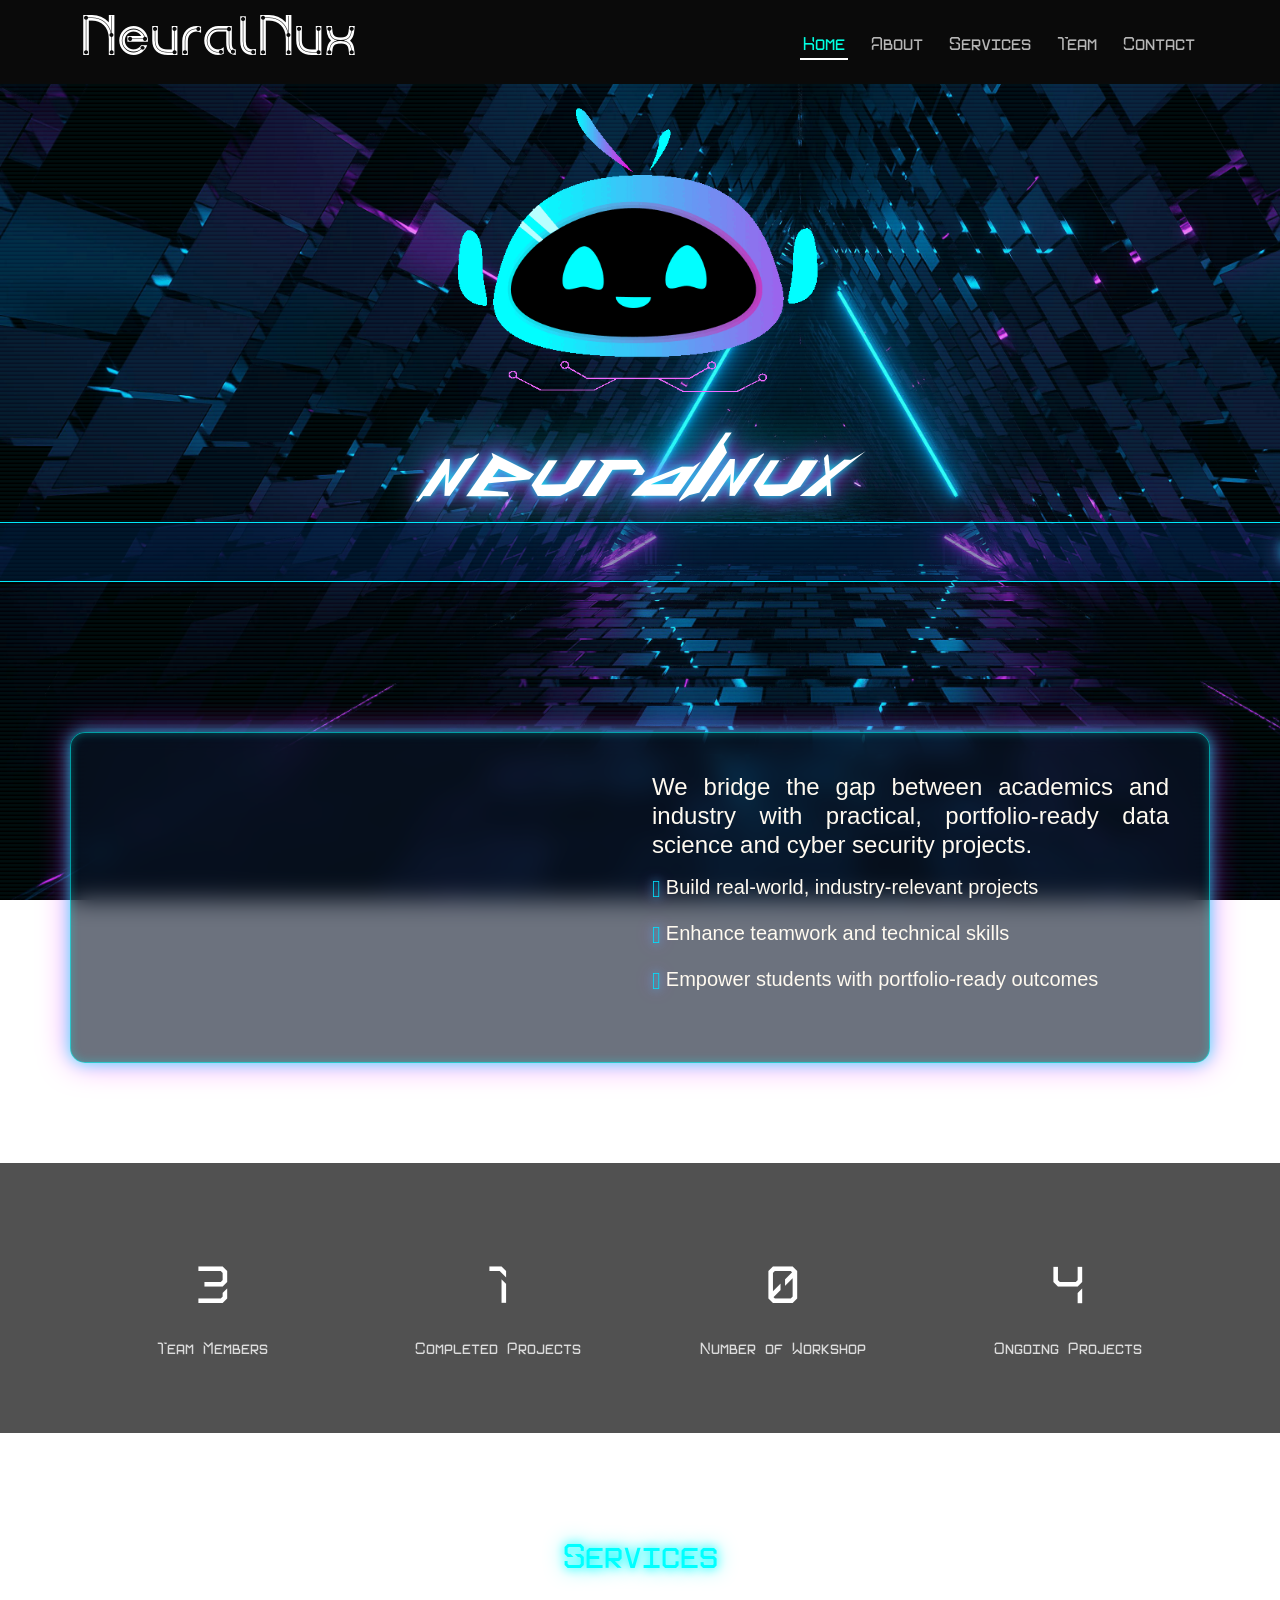
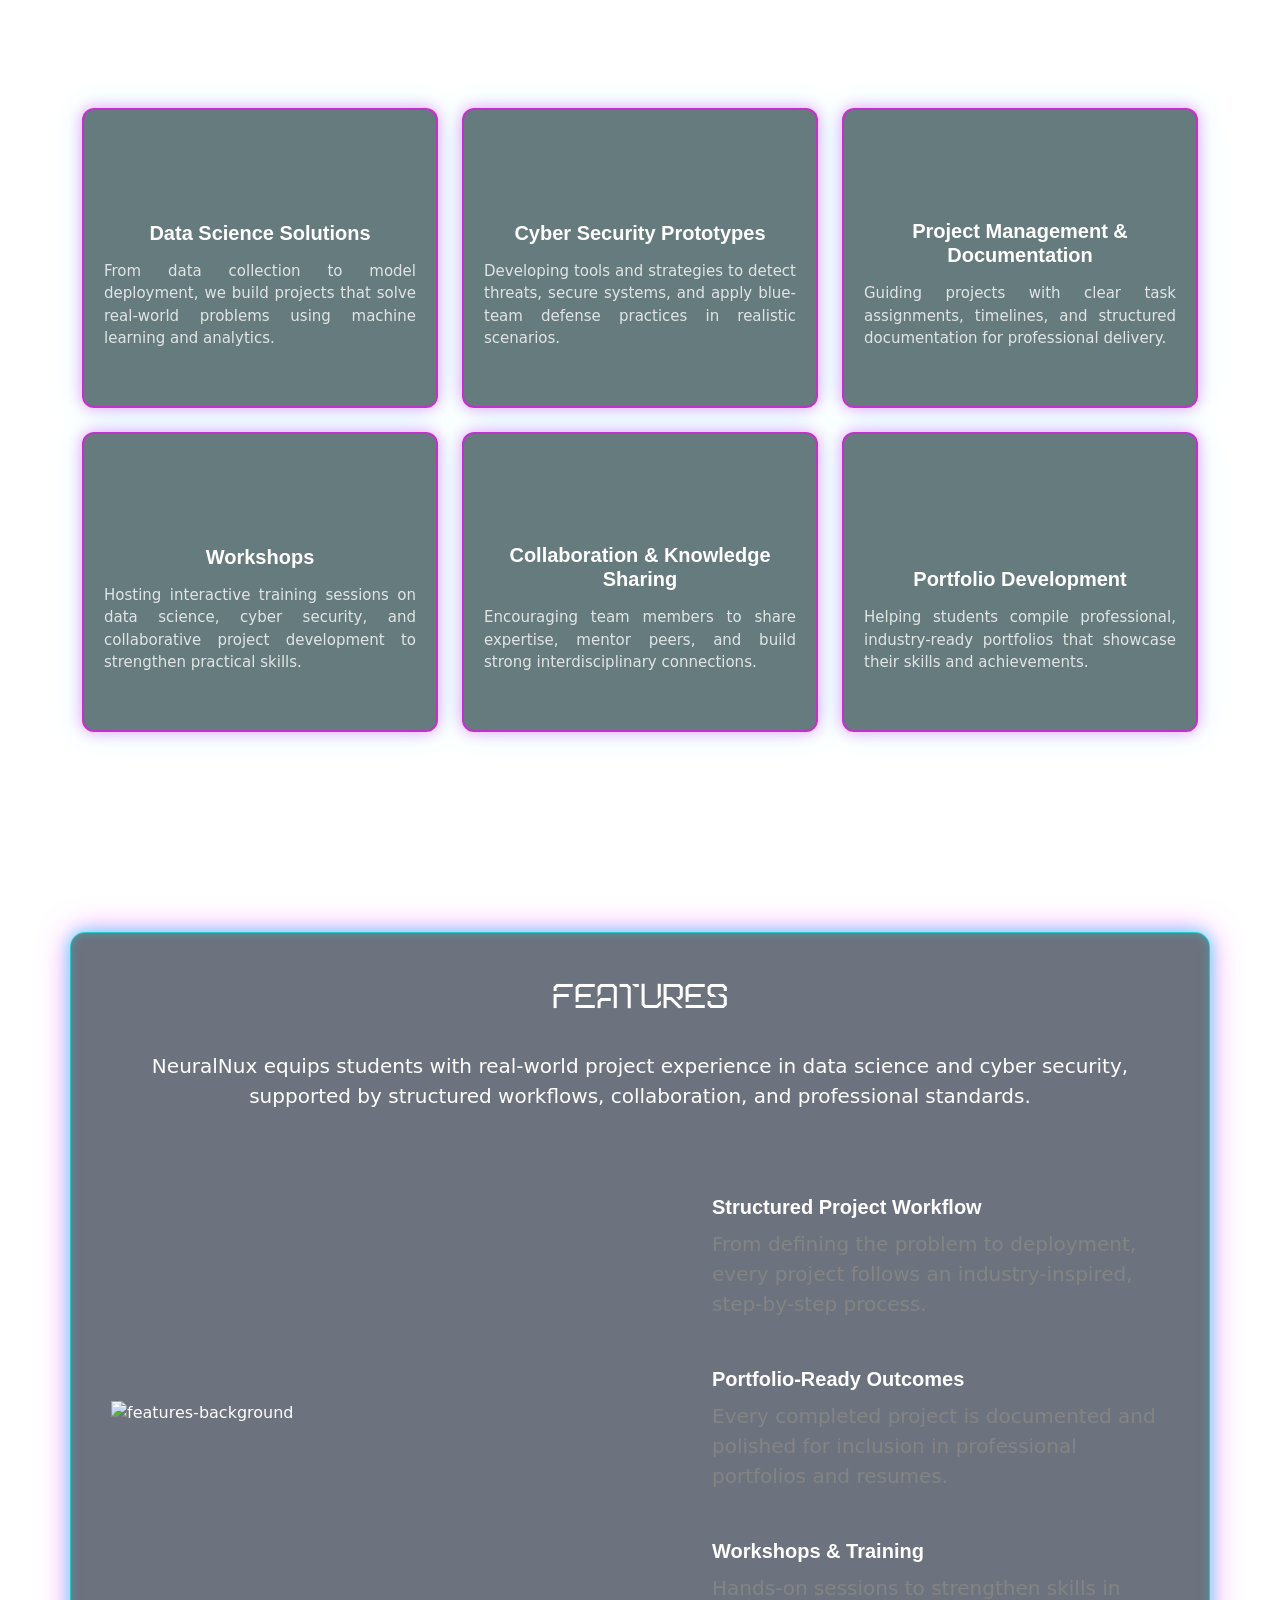
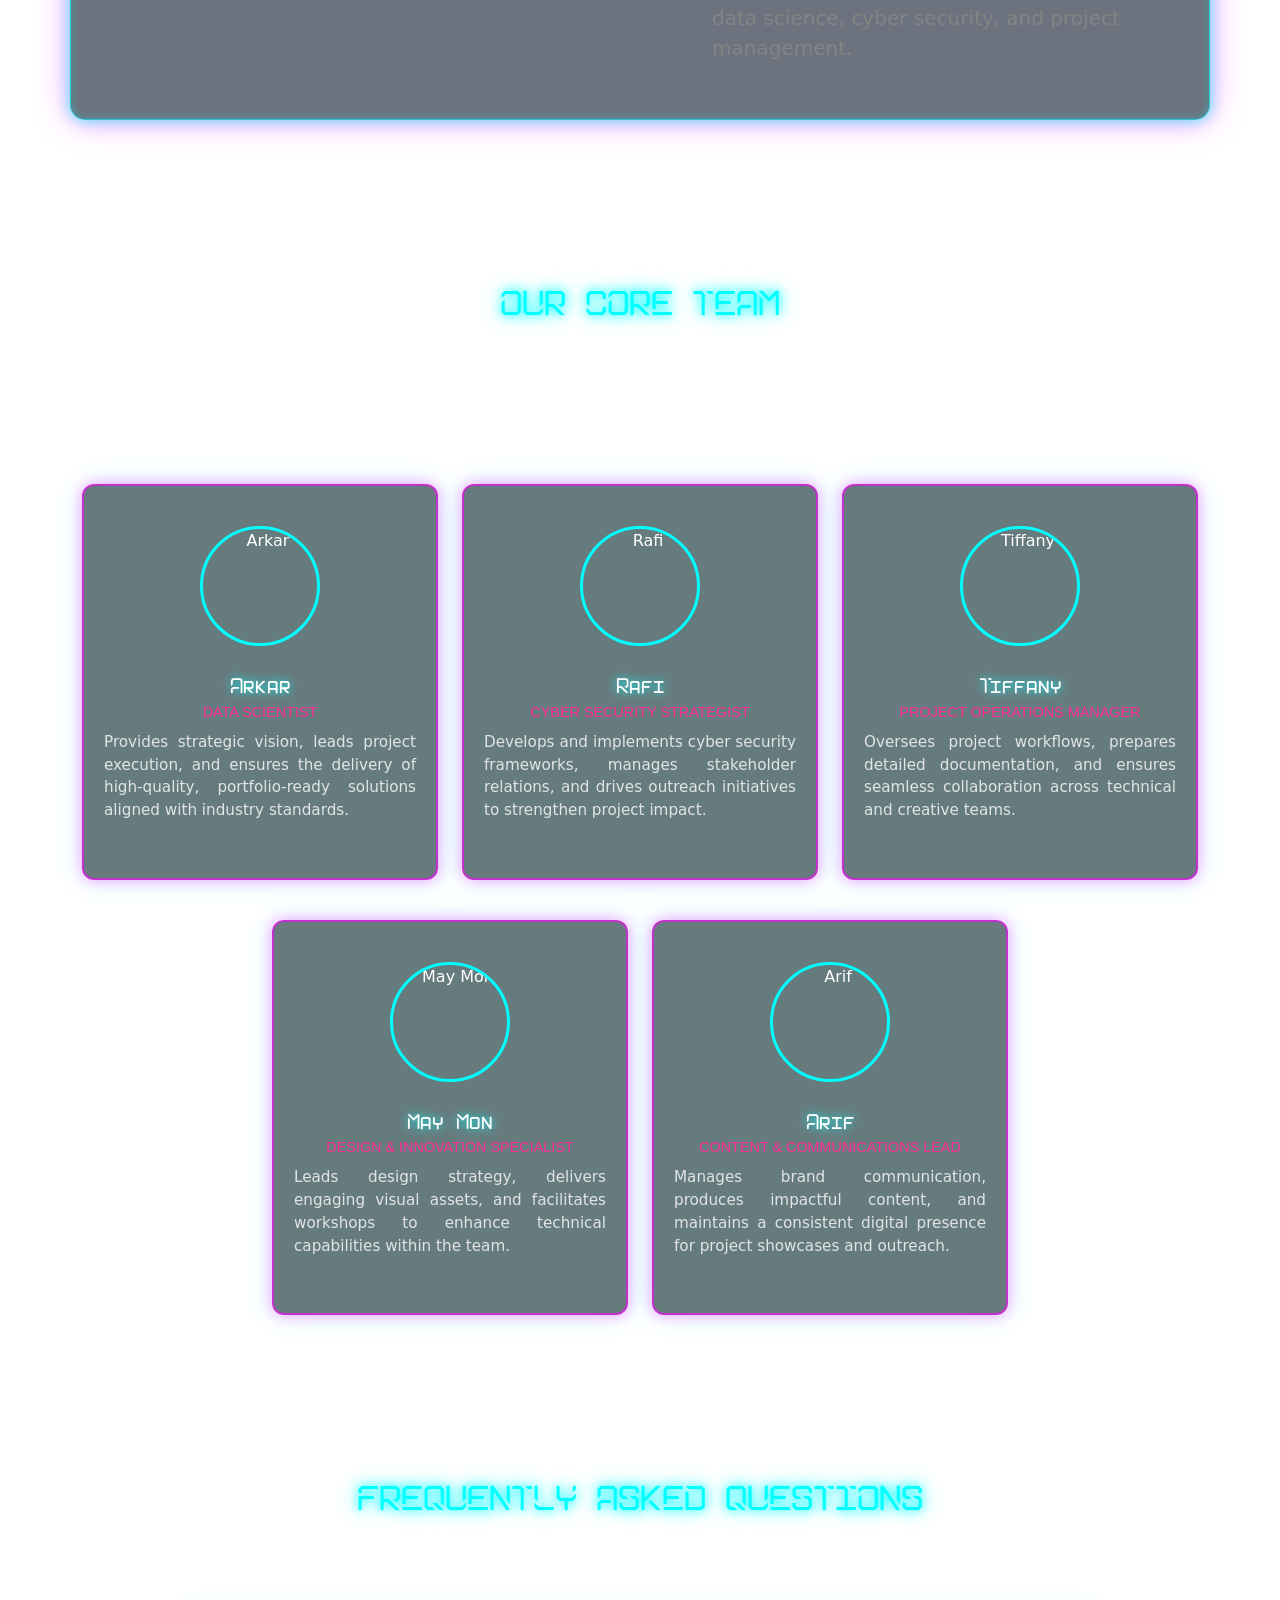
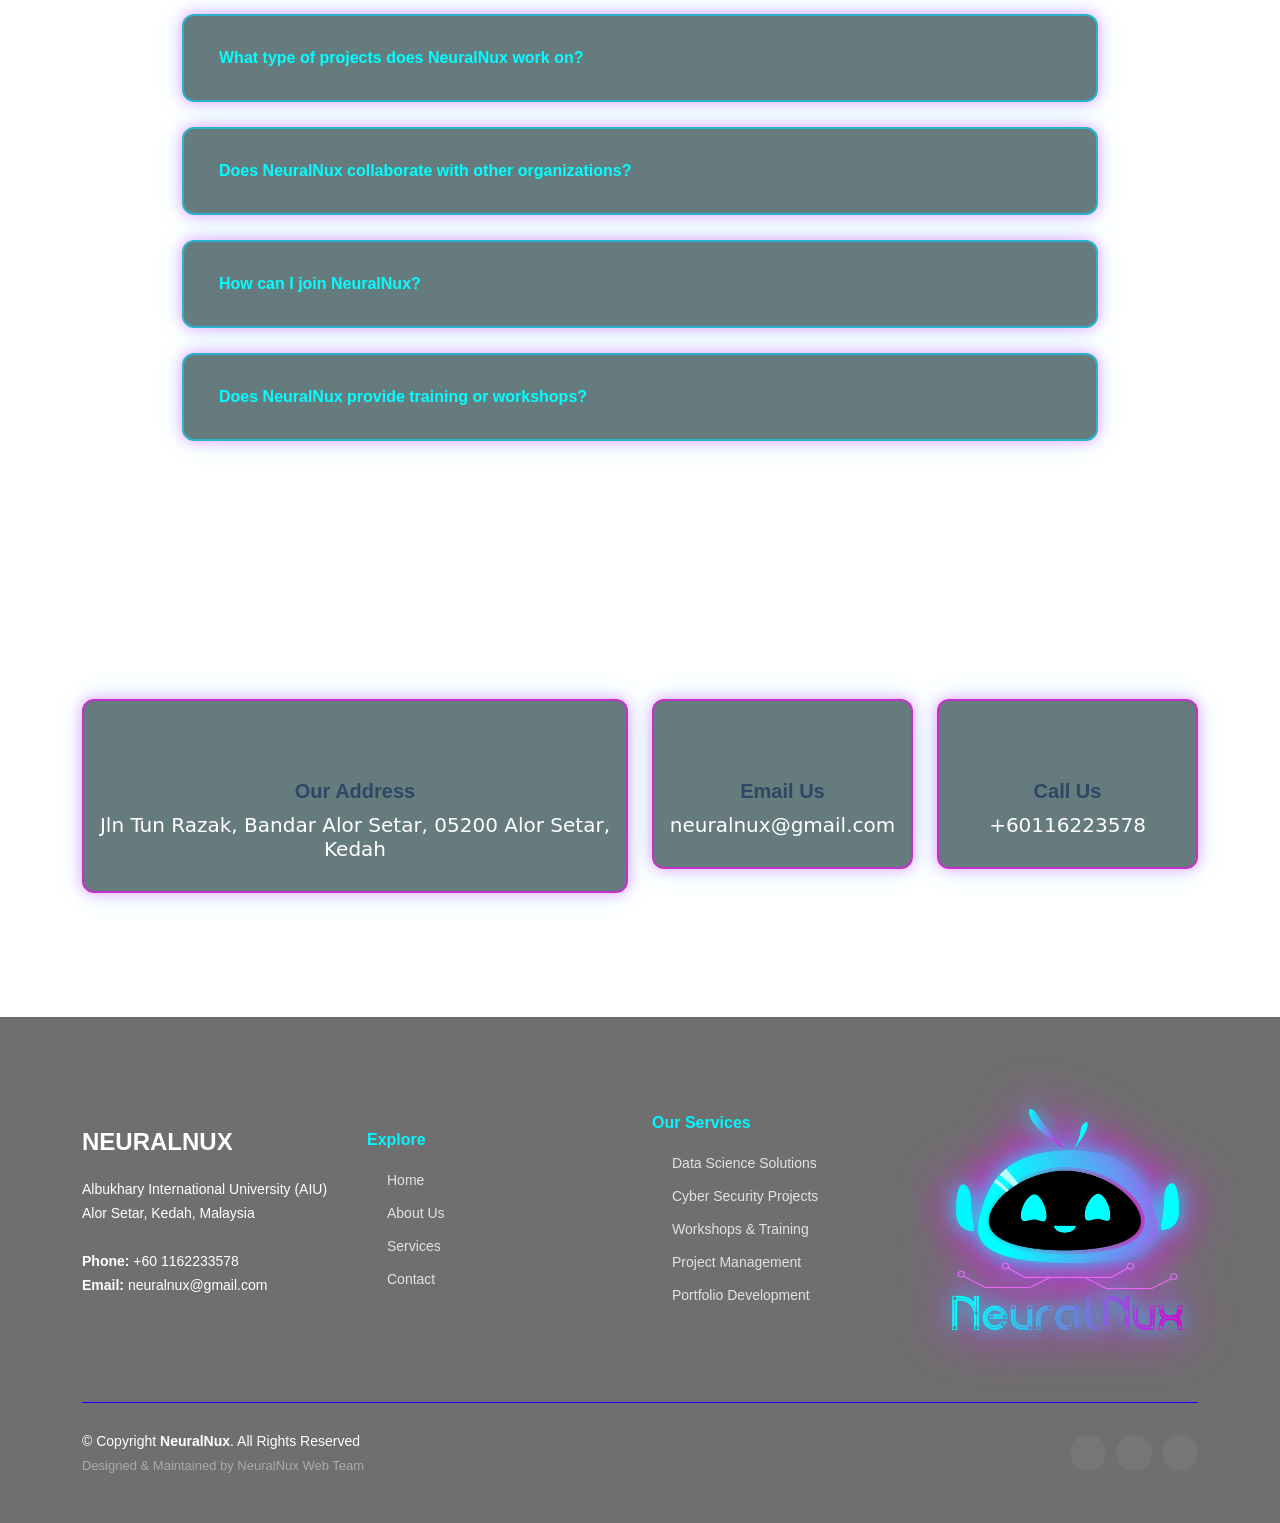
==== webb/index.html @ e6d17fc9 "Initial NeuralNux website" ====
<!DOCTYPE html>
  <html lang="en">

  <head>
    <meta charset="UTF-8">
    <meta http-equiv="X-UA-Compatible" content="IE=edge">
    <meta name="description" content="NeuralNux – Student-driven data science and cyber security innovation team" />
    <meta name="viewport" content="width=device-width, initial-scale=1.0">
    <title>NeuralNux</title>

    <!-- main css stylesheet -->
    <link rel="stylesheet" href="css/main.css" />
    <!-- bootstrap css -->

    <link rel="stylesheet" href="css/bootstrap.min.css" />
    <link rel="stylesheet" href="css/bootstrap-icons/bootstrap-icons.css" />
    <link rel="stylesheet" href="css/boxicons/css/boxicons.min.css" />
    <link rel="stylesheet" href="assets/swiper/swiper-bundle.min.css" />
    <link rel="stylesheet" href="assets/aos/aos.css"/>
  </head>

  <body>
    <!-- start header  -->
    <header id="header" class="fixed-top">
      <!-- start navbar  -->
      <nav id="navbar" class="navbar navbar-expand-lg navbar-light">
        <div class="container">
          <h1 class="logo"><a class="navbar-brand" href="#">NeuralNux </a></h1>
          <button class="navbar-toggler" type="button" data-bs-toggle="collapse" data-bs-target="#navbarSupportedContent"
            aria-controls="navbarSupportedContent" aria-expanded="false" aria-label="Toggle navigation">
            <span class="navbar-toggler-icon"></span>
          </button>

          <div class="collapse navbar-collapse" id="navbarSupportedContent">
            <ul class="navbar-nav ms-auto mb-2 mb-lg-0 ms-auto">
              <li class="nav-item">
                <a class="nav-link scrollto" aria-current="page" href="#hero">Home</a>
              </li>
              <li class="nav-item">
                <a class="nav-link scrollto" href="#About">About</a>
              </li>
              <li class="nav-item">
                <a class="nav-link scrollto" href="#services">Services</a>
              </li>
          
              <li class="nav-item">
                <a class="nav-link scrollto" href="#team">Team</a>
              </li>
            
              <li class="nav-item">
                <a class="nav-link scrollto" href="#contact">Contact</a>
              </li>

            </ul>
          </div>
        </div>

      </nav>
      <!-- end navbar  -->
    </header>
    <!-- end header  -->
    <section id="hero" class="main-bg">
      <div class="container text-center" data-aos="fade-up">
    <div class="row justify-content-center">
      <div class="col-lg-8 col-12">

          
        
          <img class="inline-logo" src="images/Animation.gif" alt="NeuralNux Icon">
          <h1 class="hero-title">
          NeuralNux
          </h1>

        <div class="scroll-text-wrapper">
          <h2 class="scroll-text">
            We are a team of aspiring innovators building real-world data science, and cyber security solutions. Our team's goal is to help students while also gaining experience. Welcome to our page!
          </h2>
        </div>

      </div>
    </div>
  </div>

    </section>
    <!-- About section  -->
    <section id="About" class="about">
      <div class="container">
        <div class="row">
          <div class="col-lg-6 col-12 order-2" data-aos="zoom-in" data-aos-delay="150">
            <h4>We bridge the gap between academics and industry with practical, portfolio-ready data science and cyber security projects.</h4>
        
          <ul class="list-unstyled">
    <ul class="list-unstyled">
    <li>
      <i class="bi bi-check-circle"></i>
      <h5 class="d-inline fw-normal"> Build real-world, industry-relevant projects</h5>
    </li>
    <li>
      <i class="bi bi-check-circle"></i>
      <h5 class="d-inline fw-normal"> Enhance teamwork and technical skills</h5>
    </li>
    <li>
      <i class="bi bi-check-circle"></i>
      <h5 class="d-inline fw-normal"> Empower students with portfolio-ready outcomes</h5>
    </li>
  </ul>
          </div>

          <div class=" col-lg-6 col-12 order-1" data-aos="fade-right">
            <img class="img-fluid" src="Images/Group.png" alt="" />
          </div>
        </div>
        </div>
    </section>

    <!-- Counts Section -->
  <section id="counts" class="counts">
    <div class="container">
      <div class="row text-center">
        
        <div class="col-lg-3 col-6">
          <span data-purecounter-start="0" data-purecounter-end="05" class="purecounter">05</span>
          <p>Team Members</p>
        </div>

        <div class="col-lg-3 col-6">
          <span data-purecounter-start="0" data-purecounter-end="01" class="purecounter">01</span>
          <p>Completed Projects</p>
        </div>

        <div class="col-lg-3 col-6">
          <span data-purecounter-start="0" data-purecounter-end="00" class="purecounter">00</span>
          <p>Number of Workshop</p>
        </div>

        <div class="col-lg-3 col-6">
          <span data-purecounter-start="0" data-purecounter-end="06" class="purecounter">06</span>
          <p>Ongoing Projects</p>
        </div>

      </div>
    </div>
  </section>


  <!-- Services Section -->
  <section id="services" class="services section-bg">
    <div class="container" data-aos="fade-up">
      <div class="services-title">
        <h3>Services</h3>
        <p class ="fs-5">We deliver practical, portfolio-ready solutions in data science and cyber security, guiding students and teams from problem definition to deployment through a structured, industry-inspired workflow.</p>
      </div>

      <div class="row gy-4">
        
        <div class="col-lg-4 col-md-6" data-aos="zoom-in" data-aos-delay="100">
          <div class="icon-box iconbox-blue">
            <div class="icon">
              <i class="bx bx-data"></i>
            </div>
            <h4>Data Science Solutions</h4>
            <p>From data collection to model deployment, we build projects that solve real-world problems using machine learning and analytics.</p>
          </div>
        </div>

        <div class="col-lg-4 col-md-6" data-aos="zoom-in" data-aos-delay="200">
          <div class="icon-box iconbox-orange">
            <div class="icon">
              <i class="bx bx-shield-quarter"></i>
            </div>
            <h4>Cyber Security Prototypes</h4>
            <p>Developing tools and strategies to detect threats, secure systems, and apply blue-team defense practices in realistic scenarios.</p>
          </div>
        </div>

        <div class="col-lg-4 col-md-6" data-aos="zoom-in" data-aos-delay="300">
          <div class="icon-box iconbox-pink">
            <div class="icon">
              <i class="bx bx-task"></i>
            </div>
            <h4>Project Management & Documentation</h4>
            <p>Guiding projects with clear task assignments, timelines, and structured documentation for professional delivery.</p>
          </div>
        </div>

        <div class="col-lg-4 col-md-6" data-aos="zoom-in" data-aos-delay="100">
          <div class="icon-box iconbox-yellow">
            <div class="icon">
              <i class="bx bx-chalkboard"></i>
            </div>
            <h4>Workshops</h4>
            <p>Hosting interactive training sessions on data science, cyber security, and collaborative project development to strengthen practical skills.</p>
          </div>
        </div>

        <div class="col-lg-4 col-md-6" data-aos="zoom-in" data-aos-delay="200">
          <div class="icon-box iconbox-red">
            <div class="icon">
              <i class="bx bx-network-chart"></i>
            </div>
            <h4>Collaboration & Knowledge Sharing</h4>
            <p>Encouraging team members to share expertise, mentor peers, and build strong interdisciplinary connections.</p>
          </div>
        </div>

        <div class="col-lg-4 col-md-6" data-aos="zoom-in" data-aos-delay="300">
          <div class="icon-box iconbox-teal">
            <div class="icon">
              <i class="bx bx-line-chart"></i>
            </div>
            <h4>Portfolio Development</h4>
            <p>Helping students compile professional, industry-ready portfolios that showcase their skills and achievements.</p>
          </div>
        </div>

      </div>
    </div>
  </section>


  <!-- Features -->
  <section class="Features">
    <div class="container" data-aos="fade-up">
      <div class="section-title text-center">
        <h2>Features</h2>
        <p class="fs-5">NeuralNux equips students with real-world project experience in data science and cyber security, supported by structured workflows, collaboration, and professional standards.</p>
      </div>

      <div class="row">
        <div class="col-lg-6 order-2">
          
          <div class="icon-box mt-5" data-aos="fade-up" data-aos-delay="100">
            <i class="bx bx-task"></i>
            <h4>Structured Project Workflow</h4>
            <p class="fs-5">From defining the problem to deployment, every project follows an industry-inspired, step-by-step process.</p>
          </div>

          <div class="icon-box mt-5" data-aos="fade-up" data-aos-delay="300">
            <i class="bx bx-line-chart"></i>
            <h4>Portfolio-Ready Outcomes</h4>
            <p class="fs-5">Every completed project is documented and polished for inclusion in professional portfolios and resumes.</p>
          </div>

          <div class="icon-box mt-5" data-aos="fade-up" data-aos-delay="400">
            <i class="bx bx-chalkboard"></i>
            <h4>Workshops & Training</h4>
            <p class="fs-5">Hands-on sessions to strengthen skills in data science, cyber security, and project management.</p>
          </div>

        </div>

        <div class="col-lg-6 order-1" data-aos="zoom-in" data-aos-delay="150">
          <img class="img-fluid" src="Images/pic.jpg" alt="features-background">
        </div>
      </div>
    </div>
  </section>

  <!-- Team Section -->
  <section id="team" class="team section-bg">
    <div class="container" data-aos="fade-up">

      <div class="section-title text-center">
        <h2>Our Core Team</h2>
        <p class="fs-5">At NeuralNux, our strength lies in a highly skilled, multidisciplinary team committed to delivering innovative data science and cyber security solutions through collaborative, industry-standard practices.</p>
      </div>

      <div class="row justify-content-center">

        <div class="col-lg-4 col-md-6 d-flex align-items-stretch" data-aos="fade-up" data-aos-delay="100">
          <div class="member text-center">
            <img src="Images/Moe.png" class="img-fluid rounded-circle mb-3" alt="Arkar">
            <h4>Arkar</h4>
            <h6>Data Scientist</h6>
            <p>Provides strategic vision, leads project execution, and ensures the delivery of high-quality, portfolio-ready solutions aligned with industry standards.</p>
          </div>
        </div>

        <div class="col-lg-4 col-md-6 d-flex align-items-stretch" data-aos="fade-up" data-aos-delay="200">
          <div class="member text-center">
            <img src="Images/Rafi.png" class="img-fluid rounded-circle mb-3" alt="Rafi">
            <h4>Rafi</h4>
            <h6>Cyber Security Strategist</h6>
            <p>Develops and implements cyber security frameworks, manages stakeholder relations, and drives outreach initiatives to strengthen project impact.</p>
          </div>
        </div>

        <div class="col-lg-4 col-md-6 d-flex align-items-stretch" data-aos="fade-up" data-aos-delay="300">
          <div class="member text-center">
            <img src="Images/Tiff.png" class="img-fluid rounded-circle mb-3" alt="Tiffany">
            <h4>Tiffany</h4>
            <h6>Project Operations Manager</h6>
            <p>Oversees project workflows, prepares detailed documentation, and ensures seamless collaboration across technical and creative teams.</p>
          </div>
        </div>

        <div class="col-lg-4 col-md-6 d-flex align-items-stretch" data-aos="fade-up" data-aos-delay="400">
          <div class="member text-center">
            <img src="Images/MayMon.png" class="img-fluid rounded-circle mb-3" alt="May Mon">
            <h4>May Mon</h4>
            <h6>Design & Innovation Specialist</h6>
            <p>Leads design strategy, delivers engaging visual assets, and facilitates workshops to enhance technical capabilities within the team.</p>
          </div>
        </div>

        <div class="col-lg-4 col-md-6 d-flex align-items-stretch" data-aos="fade-up" data-aos-delay="500">
          <div class="member text-center">
            <img src="Images/Arif.png" class="img-fluid rounded-circle mb-3" alt="Arif">
            <h4>Arif</h4>
            <h6>Content & Communications Lead</h6>
            <p>Manages brand communication, produces impactful content, and maintains a consistent digital presence for project showcases and outreach.</p>
          </div>
        </div>

      </div>

    </div>
  </section>

        
    <!-- end section pricing -->

  <section id="faq" class="faq">
    <div class="container">

      <div class="section-title">
        <h2>Frequently Asked Questions</h2>
      </div>

      <ul class="faq-list">

        <li>
          <a data-bs-toggle="collapse" class="collapsed" data-bs-target="#faq-list-1">
            <span>What type of projects does NeuralNux work on?</span>
            <i class="bx bx-chevron-down icon-show"></i>
            <i class="bx bx-chevron-up icon-close"></i>
          </a>
          <div id="faq-list-1" class="collapse" data-bs-parent=".faq-list">
            <p>
              NeuralNux works on a wide range of AI, machine learning, and software development projects,
              including research-based, academic, and industry-focused solutions.
            </p>
          </div>
        </li>

        <li>
          <a data-bs-toggle="collapse" class="collapsed" data-bs-target="#faq-list-2">
            <span>Does NeuralNux collaborate with other organizations?</span>
            <i class="bx bx-chevron-down icon-show"></i>
            <i class="bx bx-chevron-up icon-close"></i>
          </a>
          <div id="faq-list-2" class="collapse" data-bs-parent=".faq-list">
            <p>
              Yes, we frequently collaborate with startups, universities, and industry partners
              to create impactful solutions and share knowledge.
            </p>
          </div>
        </li>

        <li>
          <a data-bs-toggle="collapse" class="collapsed" data-bs-target="#faq-list-3">
            <span>How can I join NeuralNux?</span>
            <i class="bx bx-chevron-down icon-show"></i>
            <i class="bx bx-chevron-up icon-close"></i>
          </a>
          <div id="faq-list-3" class="collapse" data-bs-parent=".faq-list">
            <p>
              You can join NeuralNux by applying through our official recruitment drives,
              internships, or reaching out to us directly with your portfolio.
            </p>
          </div>
        </li>

        <li>
          <a data-bs-toggle="collapse" class="collapsed" data-bs-target="#faq-list-4">
            <span>Does NeuralNux provide training or workshops?</span>
            <i class="bx bx-chevron-down icon-show"></i>
            <i class="bx bx-chevron-up icon-close"></i>
          </a>
          <div id="faq-list-4" class="collapse" data-bs-parent=".faq-list">
            <p>
              Absolutely! We organize workshops, hackathons, and training sessions to
              help students and professionals upskill in AI and emerging technologies.
            </p>
          </div>
        </li>

      </ul>

    </div>
  </section>


    <!-- end faq section  -->

    <!-- start contact section  -->
    <section id="contact" class="contact section-bg">
      <div class="container"  data-aos="fade-up">
        <div class="section-title text-center">
          <h2>contact</h2>
          
        </div>
        <div class="row">
          <div class="col-lg-6 mb-4">
            <div class="info-box">
              <i class="bx bx-map"></i>
              <h3>Our Address</h3>
              <p class="fs-5">Jln Tun Razak, Bandar Alor Setar, 05200 Alor Setar, Kedah</p>
            </div>
          </div>
          <div class="col-lg-3 mb-4">
            <div class="info-box">
              <i class="bx bx-envelope"></i>
              <h3>Email Us</h3>
              <p class="fs-5 ">neuralnux@gmail.com</p>
            </div>
          </div>
          <div class="col-lg-3 mb-4">
            <div class="info-box">
              <i class="bx bx-phone-call"></i>
              <h3>Call Us</h3>
              <p class="fs-5" >+60116223578</p>
            </div>
          </div>
        </div>
    </section>
    <!-- end contact section  -->

  <!-- start footer section  -->
  <footer id="footer">
    <div class="container">
      <div class="row align-items-center flex-nowrap flex-lg-wrap">
        <!-- Company Info -->
        <div class="col-lg-3 col-md-6">
          <h3>NeuralNux</h3>
          <p>
            Albukhary International University (AIU) <br>
            Alor Setar, Kedah, Malaysia <br><br>
            <strong>Phone:</strong> +60 1162233578 <br>
            <strong>Email:</strong> neuralnux@gmail.com
          </p>
        </div>

        <!-- Useful Links -->
        <div class="col-lg-3 col-md-6">
          <h4>Explore</h4>
          <ul class="list-unstyled">
            <li><i class="bx bx-chevron-right"></i> <a href="#">Home</a></li>
            <li><i class="bx bx-chevron-right"></i> <a href="#">About Us</a></li>
            <li><i class="bx bx-chevron-right"></i> <a href="#">Services</a></li>
            <li><i class="bx bx-chevron-right"></i> <a href="#">Contact</a></li>
          </ul>
        </div>

        <!-- Our Services -->
        <div class="col-lg-3 col-md-6">
          <h4>Our Services</h4>
          <ul class="list-unstyled">
            <li><i class="bx bx-chevron-right"></i> <a href="#services">Data Science Solutions</a></li>
            <li><i class="bx bx-chevron-right"></i> <a href="#services">Cyber Security Projects</a></li>
            <li><i class="bx bx-chevron-right"></i> <a href="#services">Workshops & Training</a></li>
            <li><i class="bx bx-chevron-right"></i> <a href="#services">Project Management</a></li>
            <li><i class="bx bx-chevron-right"></i> <a href="#services">Portfolio Development</a></li>
          </ul>
        </div>
        <!-- Brand / Logo Section -->
        <div class="col-lg-3 col-md-6 text-center">
          <img 
            src="images/NeuralNux_Icon1.png" 
            alt="NeuralNux Logo" 
            class="footer-logo img-fluid"
          >
        </div>

        <!-- Copyright & Social Links -->
        <div class="col-12 mt-4">
          <div class="copyright-wrap d-md-flex py-3 align-items-center">
            <div class="text-md-left">
              © Copyright <strong><span>NeuralNux</span></strong>. All Rights Reserved
              <div class="credits">Designed & Maintained by NeuralNux Web Team</div>
            </div>
            <div class="text-md-right ms-md-auto social-links py-3">
              <a href="https://www.facebook.com/profile.php?id=61578817542516" class="facebook"><i class="bx bxl-facebook"></i></a>
              <a href="https://www.instagram.com/neuralnux?igsh=MWJseWtjdGI2aWR1bw==" class="instagram"><i class="bx bxl-instagram"></i></a>
              <a href="https://www.linkedin.com/in/neural-nux-a2b789378" class="linkedin"><i class="bx bxl-linkedin"></i></a>
            </div>
          </div>
        </div>

      </div>
    </div>
  </footer>
  <!-- end footer section -->


    <!-- pure counter  -->
    <script src="assets/purecounter/purecounter.js"></script>
    <!-- bootstrap js files  -->
    <script src="js/bootstrap.min.js"></script>
    <!-- swiper js files  -->
    <script src="assets/swiper/swiper-bundle.min.js"></script>
    <!-- pure counter  -->
    <script src="assets/purecounter/purecounter.js"></script>
    <!-- isotype filtering -->
    <script src="assets/isotope-layout/isotope.pkgd.min.js"></script>
    <!-- glightbox -->
    <script src="assets/glightbox/js/glightbox.min.js"></script>
    <!-- main js files  -->
    <script src="js/main.js"></script>
    <!-- aos files  -->
    <script src="assets/aos/aos.js"></script>


  </body>

  </html>
---- webb/css/main.css ----
/*start General*/

:root {
  /* Colors */
  --neon-pink: #ff2d95;
  --neon-blue: #00e1ff;
  --neon-purple: #6000de;
  --neon-green: #39ff14;
  --bg-dark: #0a0a0a;

  /* Gradients */
  --main-gradient: linear-gradient(45deg, var(--neon-purple), var(--neon-blue));

  /* Shadows / Glow */
  --neon-shadow: 0 0 10px var(--neon-blue), 0 0 20px var(--neon-blue), 0 0 40px var(--neon-blue);
  --neon-hover-shadow: 0 0 20px var(--neon-pink), 0 0 40px var(--neon-pink), 0 0 60px var(--neon-pink);

  /* Fonts */
  --main-font: "Share Tech", sans-serif;
  --header-font: "abc", sans-serif;
}

@font-face {
    font-family: 'SdCyberpunk';
    src: url('../Sdcyberpunkcitydemo-pgyBd.otf') format('opentype');
    font-weight: normal;
    font-style: normal;
}

@font-face {
    font-family: 'abc';
    src: url('../InfynyteDysplay-yKYm.otf') format('opentype');
    font-weight: normal;
    font-style: normal;
}

@font-face {
    font-family: 'efg';
    src: url('../ReligionsDemoRegular-gw55P.otf') format('opentype');
    font-weight: normal;
    font-style: normal;
}

html, body {
  height: 100%;
  margin: 0;
  padding: 0;
  /* background: var(--main-gradient); */
  background-image: url('../images/Background.jpg');
  background-attachment: fixed;  /* keeps gradient in place */
  background-size: cover;
  background-repeat: no-repeat;
  color: #fff !important ;
}

.header-inner, .header-scrolled,
.main-bg,
.faq,
#footer {
  color: #fff !important;
}

a {
    text-decoration: none !important;
}

h1,
h3,
h4,
h5,
h6 {
    font-family: "Share Tech", sans-serif;
}

h2{
    font-family: "abc", sans-serif;
}

.about, 
.services, 
.contact, 
.faq, 
.main-bg,
.header-inner,
.header-scrolled
.team {
  background: transparent !important;
}

section {
    padding: 100px 0;
    overflow: hidden;
}

.section-title {
    padding-bottom: 20px;
}

.section-title h2 {
    font-size: 32px;
    font-weight: bold;
    text-transform: uppercase;
    margin-bottom: 20px;
    padding-bottom: 20px;
    position: relative;
}

.section-title h2::after {
    position: absolute;
    width: 50px;
    height: 3px;
    bottom: 0;
    left: calc(50% - 25px);
}

/*End General*/
/*start navbar*/

#header {
    padding: 3px 0;
    /* background: linear-gradient(45deg, rgba(115, 0, 255, 0.32), rgba(0, 0, 0, 0.457)); */
    background-color: #0a0a0a;

}

.header-inner {
    background: rgba(24, 6, 185, 0.8);
    padding: 5px 0 !important;
}

.header-scrolled {
    background: rgba(24, 6, 185, 0.8);
    padding: 5px 0 !important;
}

#header .logo {
  font-family: "Share Tech", sans-serif !important;
  letter-spacing: 2px;
}

#header .logo a {
  font-family: "efg", sans-serif !important;
  color: #fff;
  font-size: 40px;
}


.navbar-nav .nav-item {
    padding: 10px 0px 10px 20px !important;

}

.navbar-nav .nav-item .nav-link::before {
    content: "";
    position: absolute;
    height: 2px;
    background-color: #fff;
    visibility: hidden;
    left: 0;
    width: 0;
    bottom: -5px;
    transition: all 0.3s ease-in-out;

}

.navbar-light .navbar-nav .nav-link.active {
    color: #00ffe1 !important;

}

.navbar-light .navbar-nav .nav-link.active::before {
    visibility: visible;
    width: 100%;
}

.navbar-light .navbar-nav .nav-link:hover::before {
    visibility: visible;
    width: 100%;
}

.navbar-light .navbar-nav .nav-link:hover {
    color: #00ffe1 !important;
}

.navbar-light .navbar-nav .nav-link {
    position: relative;
    padding: 0 3px !important;
    font-family: 'abc', sans-serif;
    font-size: 17px !important;
    color: rgba(255, 255, 255, 0.7) !important;
    font-weight: 600 !important;
}


.navbar-light .navbar-nav .get-started {
    color: #c70000 !important;
    font-size: 14px !important;
    font-weight: 600;
}
/* start navigation mobile  */

@media (max-width: 991px) {
    #header {
     background: linear-gradient(45deg, rgba(115, 0, 255, 0.32), rgba(0, 0, 0, 0.457));
    }
}  

/* end navigation mobile */

/* end navbar */
/* start main background */
.main-bg {
    width: 100%;
    height: auto;
    background-size: cover;

    /* Flexbox to center content */
    display: flex;
    flex-direction: column;
    align-items: center;
    justify-content: center;
    text-align: center; /* makes text centered */
    padding: 50px 20px; /* space around content */
}

.main-bg img {
    width: 52%;       /* makes it scale with the container */
    max-width: 600px;  /* caps it so it doesn’t explode */
    margin-bottom: 10px;
}

.main-bg h1 {
    font-family: 'SdCyberpunk', sans-serif;
    line-height: 64px;
    font-size: 80px;
}

/* align Neural [GIF] Nux horizontally */
/* ===== HERO LOGO ===== */

@keyframes hero-float {
  0% {
    transform: translateY(0);
  }
  50% {
    transform: translateY(-18px);
  }
  100% {
    transform: translateY(0);
  }
}

.hero-logo{
  width: 420px;
  max-width: 90%;
  margin-bottom: 35px;   /* SPACE between logo and NeuralNux */
  animation: hero-float 4s ease-in-out infinite;
  filter: drop-shadow(0 0 20px #00f7ff);
}


/* ===== HERO TITLE ===== */

.hero-title{
  font-family: 'SdCyberpunk', sans-serif;
  font-size: 80px;
  color: #ffffff;

  margin-bottom: 45px;   /* SPACE before scrolling text */

  text-shadow:
    0 0 10px #00ffff,
    0 0 25px #ff00ff,
    0 0 60px #00ffff;

  animation: neon-pulse 2.5s ease-in-out infinite;
}


/* Mobile tweak */

@media(max-width:768px){
  .hero-title{
    font-size: 52px;
  }

  .hero-logo{
    width: 280px;
  }
}


body::before {
  content: "";
  position: fixed;
  top: 0;
  left: 0;
  width: 100%;
  height: 100%;
  background: repeating-linear-gradient(
    to bottom,
    rgba(0, 255, 255, 0.05) 0px,
    rgba(0, 255, 255, 0.05) 2px,
    transparent 3px,
    transparent 4px
  );
  pointer-events: none;
}

/* Wrapper fits the screen width */
.scroll-text-wrapper {
  position: relative;
  overflow: hidden;
  width: 100vw;
  left: 50%;
  margin-left: -50vw;
  box-sizing: border-box;
  border-top: 1px solid #00e8f9;
  border-bottom: 1px solid #00e8f9;
  padding: 10px 0;
  background: rgba(0, 42, 88, 0.4);
  margin-top: -30px;  /* remove extra spacing */

}

/* Scrolling text */
.scroll-text {
    display: inline-block;
    white-space: nowrap;
    font-size: 2vw;           /* responsive font size */
    padding-left: 100%;       /* start just offscreen right */
    animation: scroll-left 30s linear infinite; /* adjust speed */
    color: #ffffff;           
    text-shadow: 0 0 10px #00ffff, 0 0 20px #ff00ff, 0 0 30px #00ffff;
}

/* Keyframes for sliding left */
@keyframes scroll-left {
    0% {
        transform: translateX(0);
    }
    100% {
        transform: translateX(-100%);
    }
}


.img-fluid {
    max-width: 100%;
    height: auto;
}


@-webkit-keyframes up-down {
    0% {
        transform: translateY(10px);
    }

    100% {
        transform: translateY(-10px);
    }
}

@keyframes up-down {
    0% {
        transform: translateY(10px);
    }

    100% {
        transform: translateY(-10px);
    }

}

@keyframes neon-pulse {
  0%, 100% {
    text-shadow: 0 0 5px #00ffff, 0 0 15px #ff00ff, 0 0 30px #00ffff, 0 0 60px #ff00ff;
    color: #ffffff;
  }
  50% {
    text-shadow: 0 0 10px #ff00ff, 0 0 30px #00ffff, 0 0 60px #ff00ff, 0 0 120px #00ffff;
    color: #00e1ff;
  }
}

.logo-title {
  animation: neon-pulse 2.5s ease-in-out infinite;
}

/* end main backround */

/*start about section*/

.about .row {
  display: flex;
  align-items: center;    /* vertical centering */
  justify-content: space-between; /* spacing between text & image */
  flex-wrap: wrap;        /* still wraps on super small screens */
  color: floralwhite;
  text-align: justify;
}

.about .col-lg-6 {
  flex: 1;   /* make both take equal space */
  min-width: 300px; /* stop them from shrinking too small */
}

.about .container {
  background: rgba(10, 20, 40, 0.6);
  border: 1px solid rgba(0, 255, 255, 0.6);
  border-radius: 15px;
  padding: 40px;
  backdrop-filter: blur(12px);

  /* Neon glow */
  box-shadow: 
    0 0 15px rgba(0, 255, 255, 0.7),
    0 0 30px rgba(255, 0, 255, 0.5),
    inset 0 0 10px rgba(0, 255, 255, 0.3);

  /* Pulsing glow animation */
  animation: neonPulse 3s ease-in-out infinite alternate;
}

@keyframes neonPulse {
  from {
    box-shadow: 
      0 0 10px rgba(0, 255, 255, 0.4),
      0 0 20px rgba(255, 0, 255, 0.3),
      inset 0 0 5px rgba(0, 255, 255, 0.2);
  }
  to {
    box-shadow: 
      0 0 25px rgba(0, 255, 255, 0.9),
      0 0 50px rgba(255, 0, 255, 0.7),
      inset 0 0 15px rgba(0, 255, 255, 0.4);
  }
}

.about h3 {
    font-weight: 600;
    font-size: 32px;
    color: #2c4964;
}

.about ul li {
    padding-bottom: 10px;
}

.about ul li i {
  font-size: 24px;
  color: #00e1ff;
  text-shadow: 0 0 8px #00ffff, 0 0 15px #ff00ff;
  animation: flicker 3s infinite alternate;
}

@keyframes flicker {
  0%, 19%, 21%, 23%, 25%, 54%, 56%, 100% { opacity: 1; }
  20%, 24%, 55% { opacity: 0.5; }
}

/*end about section*/
/*start counts  section*/
.counts {

    padding: 80px 0 60px 0;
    background: #0a0a0ab5;
    font-family: 'abc', sans-serif;

}

.counts span {
    font-size: 48px;
    color: #fff;
    font-weight: 600;
}

.counts p {
    margin-top: 20px;
    font-size: 15px;
    color: rgba(255, 255, 255, 0.8);
}

/* ===== Services Section ===== */

.services h3 {
    
  color: #0ff;
  font-size: 32px;
  margin-bottom: 40px;
  text-shadow: 0 0 10px #0ff, 0 0 20px #0ff;
  font-family: 'abc', sans-serif;
}

.services h3::after {
    height: 3px;
    width: 50px;
    position: absolute;
    bottom: 0;
    left: 50%;
    transform: translateX(-50%);
}

.services .services-title {
    text-align: center;
    padding-bottom: 20px;
}

/* Cyberpunk Service Cards */
/* Neon Flicker Background for Service Cards */
.services .icon-box {
    padding: 40px 20px;
    position: relative;
    cursor: pointer;

    display: flex;
    flex-direction: column;
    justify-content: flex-start;
    align-items: center;

    height: 300px;
    box-sizing: border-box;
    color: #ffffff;

    /* Dark glassy background */
    background: rgba(0, 35, 41, 0.6);
    backdrop-filter: blur(12px);

    border: 2px solid rgba(255, 0, 255, 0.6);
    border-radius: 12px;
    
    /* Flickering neon glow */
    box-shadow: 
        0 0 15px rgba(255, 0, 255, 0.4),
        0 0 30px rgba(0, 255, 255, 0.2);
    animation: neon-card-flicker 3s infinite;
}

/* Center the titles */
.services .icon-box h4 {
  text-align: center;
  font-size: 20px;
  font-weight: 600;
  margin-bottom: 15px;
}

/* Justify the text */
.services .icon-box p {
  text-align: justify;
  font-size: 15px;
  color: rgba(255, 255, 255, 0.8);
}


/* Neon flicker animation */
@keyframes neon-card-flicker {
    0%, 19%, 21%, 23%, 25%, 54%, 56%, 100% {
        box-shadow: 
            0 0 10px rgba(255, 0, 255, 0.6),
            0 0 25px rgba(0, 255, 255, 0.4),
            0 0 50px rgba(255, 0, 255, 0.2);
        border-color: rgba(0, 204, 255, 0.8);
    }
    20%, 24%, 55% {
        /* quick flicker OFF (dim) */
        box-shadow: 
            0 0 2px rgba(255, 0, 255, 0.2),
            0 0 5px rgba(0, 255, 255, 0.1);
        border-color: rgba(255, 0, 255, 0.3);
    }
}

/* Icon styling */
.services .icon-box .icon {
    display: flex;
    width: 100px;
    height: 100px;
    margin-bottom: 20px;
    align-items: center;
    justify-content: center;
    position: relative;
}

.services .icon-box .icon i {
    font-size: 36px;
    transition: transform 0.3s ease, color 0.3s ease;
    position: relative;
}

/* Cyberpunk Hover Glitch Effect */
.services .icon-box:hover .icon i {
    transform: translateY(-5px) scale(1.1);
    animation: glitch 0.8s steps(1, end) infinite;
}

/* Glitch animation */
@keyframes glitch {
    0% { text-shadow: 2px 0 #ff00ff, -2px 0 #00ffff; }
    20% { text-shadow: -2px -2px #ff00ff, 2px 2px #00ffff; }
    40% { text-shadow: 2px 2px #00ffff, -2px -2px #ff00ff; }
    60% { text-shadow: -2px 0 #ff00ff, 2px 0 #00ffff; }
    80% { text-shadow: 2px -2px #00ffff, -2px 2px #ff00ff; }
    100% { text-shadow: 0 0 #ff00ff, 0 0 #00ffff; }
}

/* Color Variants */
.services .iconbox-blue i { color: #47aeff; }
.services .iconbox-orange i { color: #ffa76e; }
.services .iconbox-pink i { color: #e80368; }
.services .iconbox-yellow i { color: #ffbb2c; }
.services .iconbox-red i { color: #ff5828; }
.services .iconbox-tea i { color: #11dbcf; }

/* Hover colors stay same, only glitch effect applied */


/* start features section */
.Features .container {
  background: rgba(10, 20, 40, 0.6);
  border: 1px solid rgba(0, 255, 255, 0.6);
  border-radius: 15px;
  padding: 40px;
  backdrop-filter: blur(12px);

  /* Neon glow */
  box-shadow: 
    0 0 15px rgba(0, 255, 255, 0.7),
    0 0 30px rgba(255, 0, 255, 0.5),
    inset 0 0 10px rgba(0, 255, 255, 0.3);

  /* Pulsing glow animation */
  animation: neonPulse 3s ease-in-out infinite alternate;
}

.Features .row {
  display: flex;
  align-items: center;   /* vertical alignment */
  justify-content: space-between; /* optional: space them out */
}

.Features .icon-box i {
    color: #5846f9;
    font-size: 48px;
    float: left;
}

.Features .icon-box h4 {
    font-weight: 700;
    font-size: 20px;
    margin: 5px 0px 10px 60px;
}

.Features .icon-box p {
    margin-left: 60px;
    color: #848484;
    font-size: 15px;
}

/* end features section  */

/* ===================== TEAM SECTION ===================== */

.team {
  color: #fff;
  padding: 60px 0;
}

.team .section-title h2 {
  color: #0ff;
  text-shadow: 0 0 10px #0ff, 0 0 20px #0ff;
  font-family: 'abc', sans-serif;
}

.team .section-title p {
  color: #ffffff;
  font-size: 1rem;
  font-family: var(--header-font);
}

/* Member Card - styled like services .icon-box but no glitch/flicker */
.member {
  padding: 40px 20px;
    position: relative;
    cursor: pointer;

    display: flex;
    flex-direction: column;
    justify-content: flex-start;
    align-items: center;

    box-sizing: border-box;
    color: #ffffff;

    /* Dark glassy background */
    background: rgba(0, 35, 41, 0.6);
    backdrop-filter: blur(12px);

    border: 2px solid rgba(255, 0, 255, 0.6);
    border-radius: 12px;
    
    /* Flickering neon glow */
    box-shadow: 
        0 0 15px rgba(255, 0, 255, 0.4),
        0 0 30px rgba(0, 255, 255, 0.2);
    animation: neon-card-flicker 3s infinite;
}


/* Team Images inside card */
.member img {
  width: 120px;
  height: 120px;
  object-fit: cover;
  border-radius: 50%;
  border: 3px solid #0ff;
  margin-bottom: 20px;
  transition: transform 0.3s ease, border-color 0.3s ease;
}

.member:hover img {
  border-color: #ff00ff;
  transform: scale(1.05);
}

/* Name */
.member h4 {
  font-family: 'abc', sans-serif;
  margin-top: 10px;
  font-size: 1.2rem;
  color: #fff;
  text-shadow: 0 0 10px #0ff;
}

/* Role */
.member h6 {
  color: #ff2d95;
  font-size: 0.9rem;
  text-transform: uppercase;
  margin-bottom: 10px;
}

/* Description */
.member p {
  color: rgba(255, 255, 255, 0.8);
  font-size: 0.95rem;
  line-height: 1.5;
  text-align: justify;
}

/* Spacing between cards */
.team .row > .col-lg-4,
.team .row > .col-md-6 {
  margin-bottom: 40px;
  display: flex;
  justify-content: center;
}

/* team section */

/* ===================== FAQ SECTION (Services Style) ===================== */

.faq {
  padding: 60px 0;
}

.faq .section-title {
  text-align: center;
  margin-bottom: 40px;
}

.faq .section-title h2 {
  font-family: 'abc', sans-serif;
  font-weight: 700;
  color: #0ff;
  text-shadow: 0 0 10px #0ff, 0 0 20px #00f0ff;
  position: relative;
  display: inline-block;
}

/* FAQ Card List */
.faq .faq-list {
  padding: 0 100px;
  list-style: none;
  margin: 0;
}

.faq .faq-list li {
  padding: 20px;
  position: relative;
  box-sizing: border-box;
  color: #ffffff;

  /* Dark glassy background */
  background: rgba(0, 35, 41, 0.6);
  backdrop-filter: blur(12px);

  border: 2px solid rgba(0, 217, 255, 0.6);
  border-radius: 12px;

  /* Flickering neon glow */
  box-shadow:
    0 0 15px rgba(255, 0, 255, 0.4),
    0 0 30px rgba(0, 255, 255, 0.2);
  animation: neon-card-flicker 3s infinite;
  transition: transform 0.3s ease, border-color 0.3s ease;
}

.faq .faq-list li:hover {
  transform: translateY(-5px);
  border-color: #00d9ff;
}

.faq .faq-list li+li {
  margin-top: 25px;
}

/* Question Row */
.faq .faq-list a {
  display: flex;                  /* flex for alignment */
  align-items: center;            /* vertically centered */
  justify-content: space-between; /* space question + toggle */
  width: 100%;

  font-family: 'Orbitron', sans-serif;
  font-size: 1rem;
  font-weight: 600;
  color: #0ff;

  padding: 10px 15px;
  cursor: pointer;
  transition: color 0.3s ease, text-shadow 0.3s ease;
  text-decoration: none;
}

/* Inner flex for icon + text */
.faq .faq-list a .question-text {
  display: flex;
  align-items: center;
  flex: 1; /* let text expand naturally */
}

.faq .faq-list a:hover {
  color: #00eeff;
  text-shadow: 0 0 8px #ff00ff;
}

/* Right Toggle Icons */
.faq .faq-list .icon-show,
.faq .faq-list .icon-close {
  font-size: 22px;
  margin-left: 12px;
  color: #0ff;
  transition: 0.3s ease;
  flex-shrink: 0;
}

.faq .faq-list a.collapsed .icon-close {
  display: none;
}
.faq .faq-list a:not(.collapsed) .icon-show {
  display: none;
}

/* Answer Text */
.faq .faq-list p {
  margin: 12px 0 0 0;
  padding: 0 15px;   /* match the question’s padding */
  color: #ccc;
  font-size: 0.95rem;
  line-height: 1.6;
}


/* Mobile Responsive */
@media(max-width:1200px) {
  .faq .faq-list {
    padding: 0;
  }
}


/*start contact section*/
.contact .info-box
{
  background: rgba(0, 35, 41, 0.6);
  backdrop-filter: blur(12px);
  border: 2px solid rgba(255, 0, 255, 0.6);
  border-radius: 12px;
    
  /* Flickering neon glow */
  box-shadow: 
        0 0 15px rgba(255, 0, 255, 0.4),
        0 0 30px rgba(0, 255, 255, 0.2);
  animation: neon-card-flicker 3s infinite;
  
    padding:20px 0 30px 0;
    text-align: center;
    color:#ffffff;
}
.contact .info-box i
{
    font-size: 32px;
    color: #ffffff;
    padding: 8px;
}
.contact .info-box h3 
{
    font-size:20px;
    color: #2c4964;
    font-weight: 700;
    margin: 10px 0;
}
.contact .info-box p 
{
    padding: 0;
    line-height: 24px;
    font-size: 14px;
    margin-bottom: 0;
}
.contact .email-form{
  background: rgba(0, 35, 41, 0.6);
  backdrop-filter: blur(12px);
  border: 2px solid rgba(255, 0, 255, 0.6);
  border-radius: 12px;
    
  /* Flickering neon glow */
  box-shadow: 
        0 0 15px rgba(255, 0, 255, 0.4),
        0 0 30px rgba(0, 255, 255, 0.2);
  animation: neon-card-flicker 3s infinite;
    padding: 30px 30px 52px 30px;
    text-align: center;

}
.contact .email-form button[type="submit"]
{
    background: #003d4e;
    border: 0;
    padding: 10px 24px;
    color: #fff;
    transition: 0.4s;
    border-radius: 10px;
}
/*end contact section*/

/* Footer base */
#footer {
  color: #ffffff;
  font-size: 14px;
  padding: 60px 0 20px 0;
  background: #00000090;
  font-family: "Poppins", sans-serif;
}

/* Headings */
#footer h3 {
  font-size: 24px;
  margin-bottom: 20px;
  font-weight: 600;
  text-transform: uppercase;
}

#footer h4 {
  font-size: 16px;
  font-weight: bold;
  margin-bottom: 15px;
  color: #00f7ff;
}

/* Company Info text */
#footer p {
  font-size: 14px;
  line-height: 24px;
  margin-bottom: 0;
  text-align: left;
}

/* Lists */
#footer ul {
  list-style: none;
  padding-left: 0;
  margin: 0;
}
#footer ul li {
  display: flex;
  align-items: center;
  padding: 6px 0;
}
#footer ul li i {
  width: 20px;
  font-size: 16px;
  color: #00f7ff;
}
#footer ul li a {
  color: rgba(255, 255, 255, 0.8);
  transition: 0.3s;
  text-decoration: none;
}
#footer ul li a:hover {
  color: #ffffff;
  text-decoration: underline;
}

/* Copyright */
#footer .copyright-wrap {
  margin-top: 30px;
  border-top: 1px solid #1900ff;
  padding-top: 15px;
  display: flex;
  flex-wrap: wrap;
  justify-content: space-between;
  align-items: center;
}
#footer .copyright-wrap .credits {
  font-size: 13px;
  color: #aaa;
  margin-top: 4px;
}

/* Social Icons */
#footer .social-links a {
  font-size: 18px;
  color: #fff;
  line-height: 1;
  margin-left: 6px;
  border-radius: 50%;
  display: inline-flex;
  align-items: center;
  justify-content: center;
  width: 36px;
  height: 36px;
  transition: 0.3s;
  background: rgba(255, 255, 255, 0.05);
}
#footer .social-links a:hover {
  background: #00f7ff;
  color: #000;
}

/* Footer Logo - Neon Flicker Style */

.footer-logo{
  max-width:160px;
  margin-top:10px;

  /* Neon glow */
  filter: drop-shadow(0 0 10px #00f7ff) 
          drop-shadow(0 0 25px #ff00ff);

  /* Flicker animation */
  animation: footer-flicker 3s infinite alternate;

  transition: transform 0.3s ease;
}

.footer-logo:hover{
  transform: scale(1.05);
}

@keyframes footer-flicker {
  0%, 19%, 21%, 23%, 25%, 54%, 56%, 100% {
    filter: 
      drop-shadow(0 0 8px #00ffff5a)
      drop-shadow(0 0 20px #ff00ff5d)
      drop-shadow(0 0 40px #00ffff38);
    opacity: 1;
  }

  20%, 24%, 55% {
    filter: 
      drop-shadow(0 0 2px #00ffff)
      drop-shadow(0 0 6px #ff00ff);
    opacity: 0.7;
  }
}


/* end footer section  */
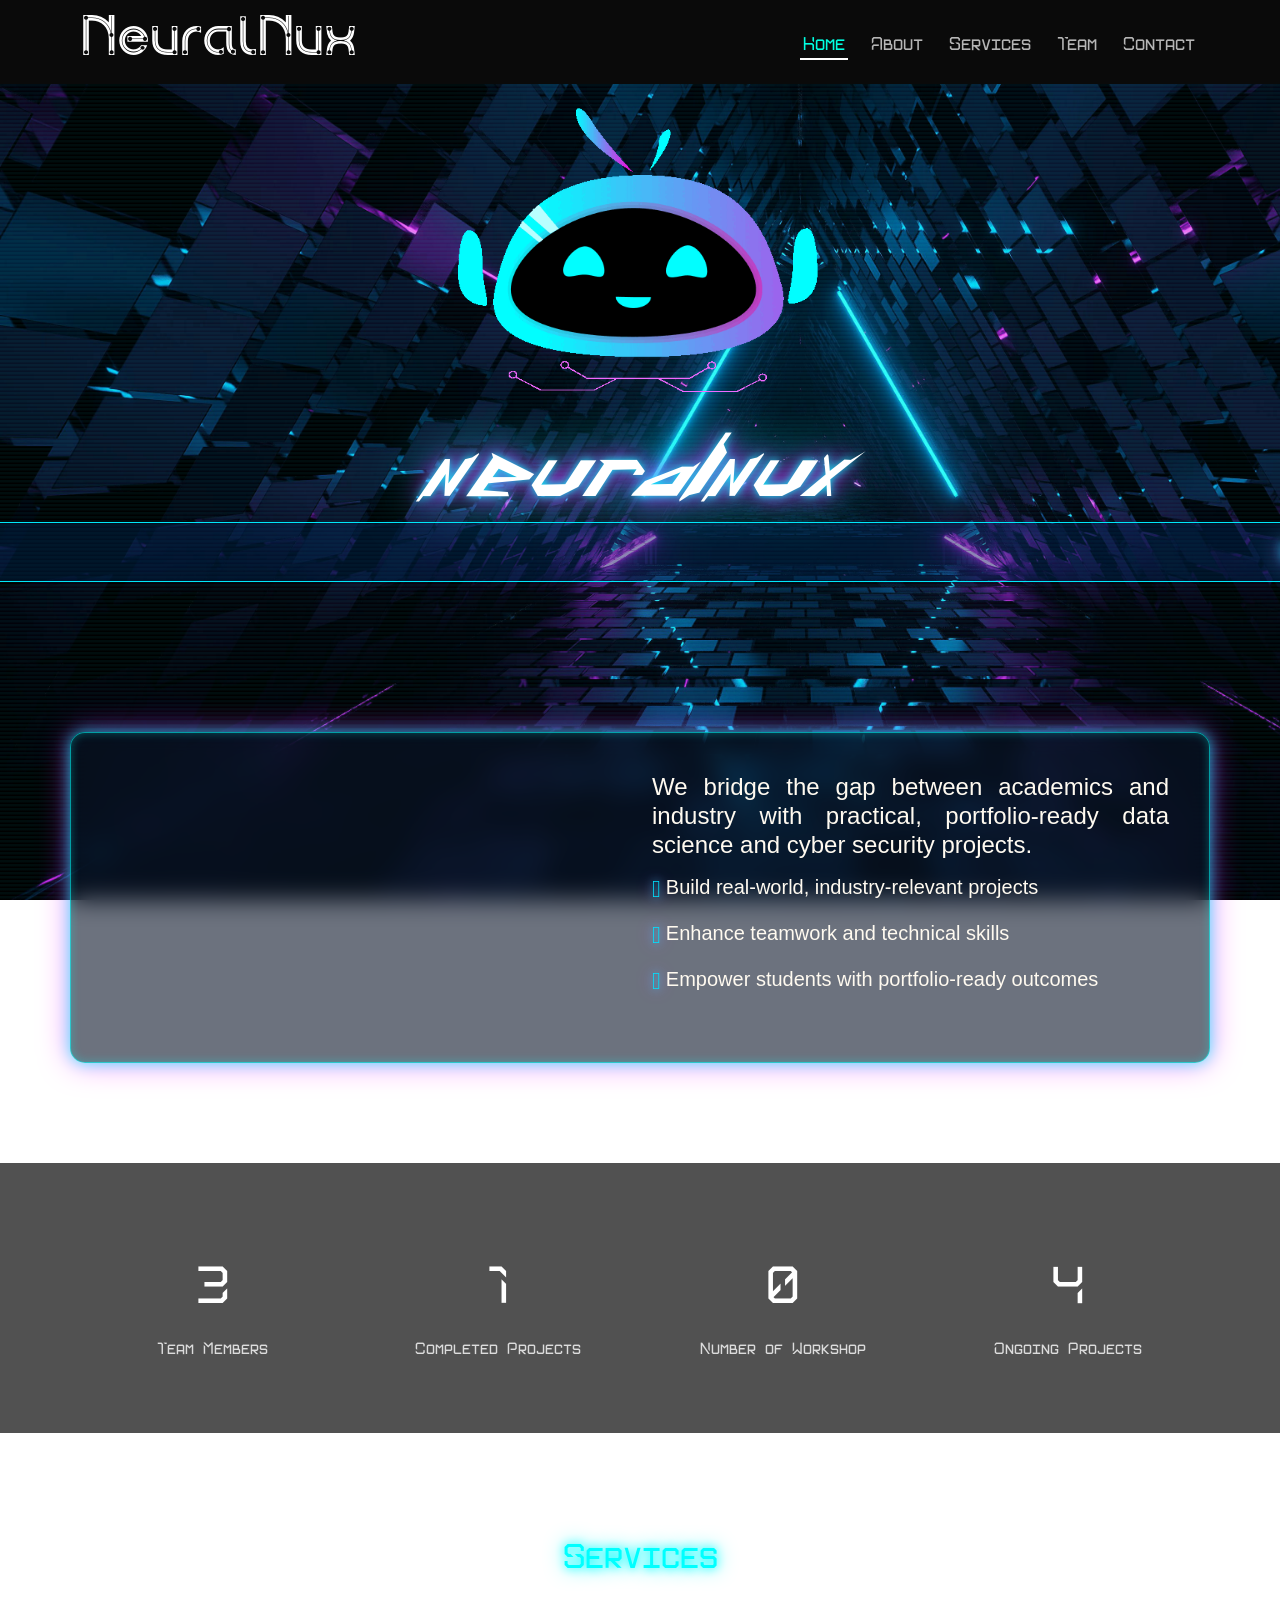
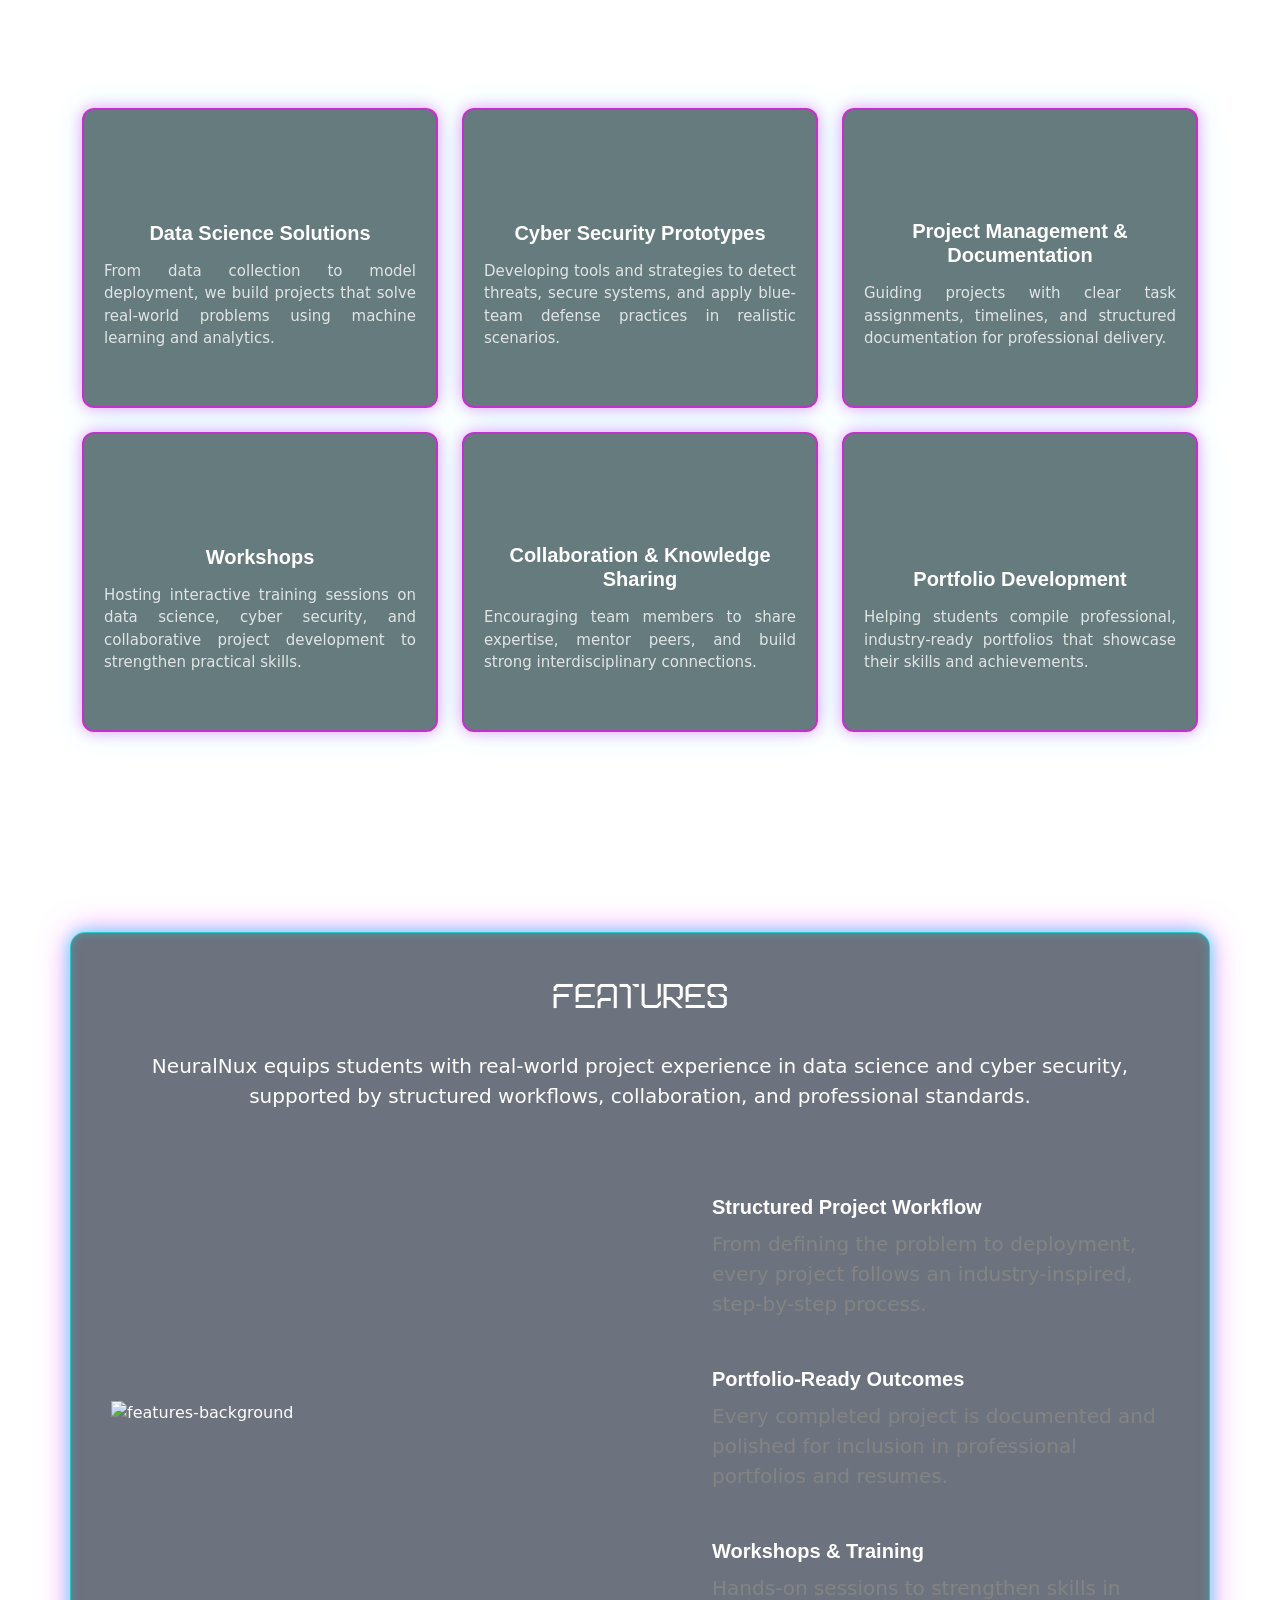
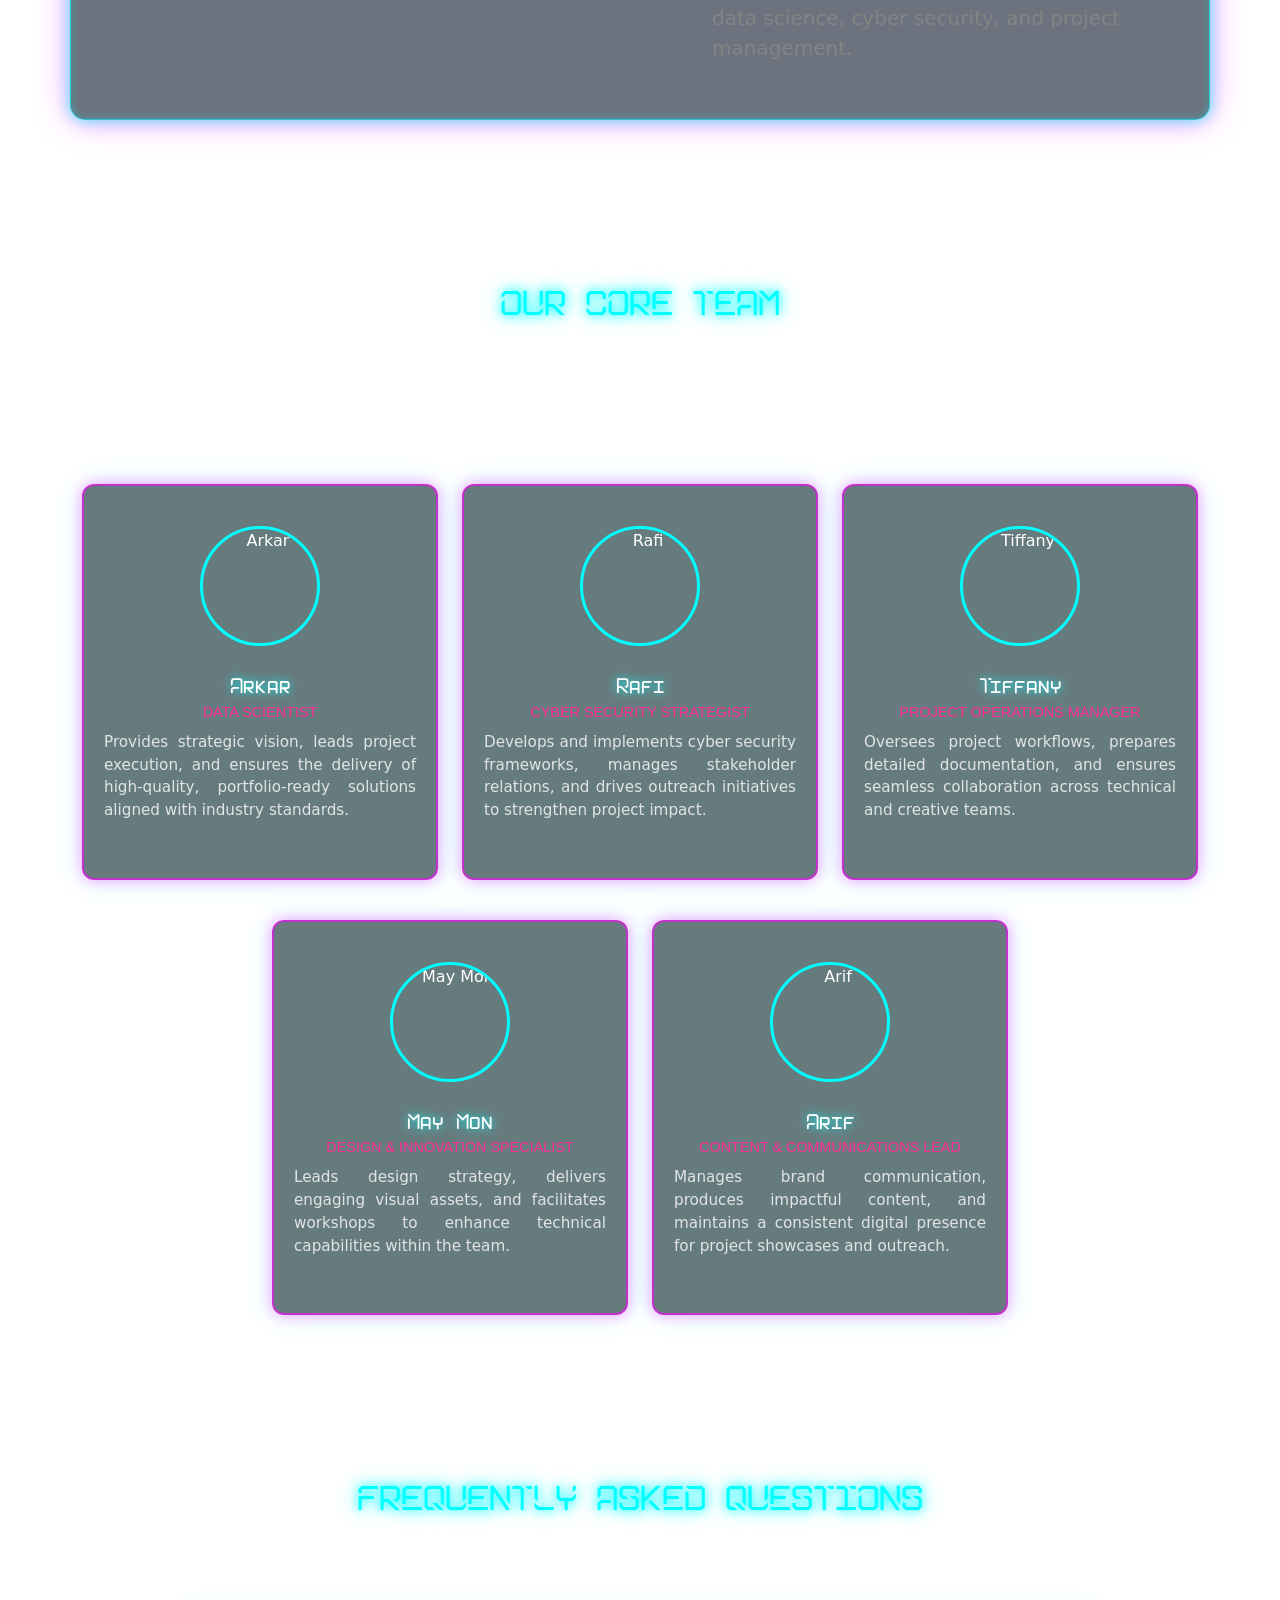
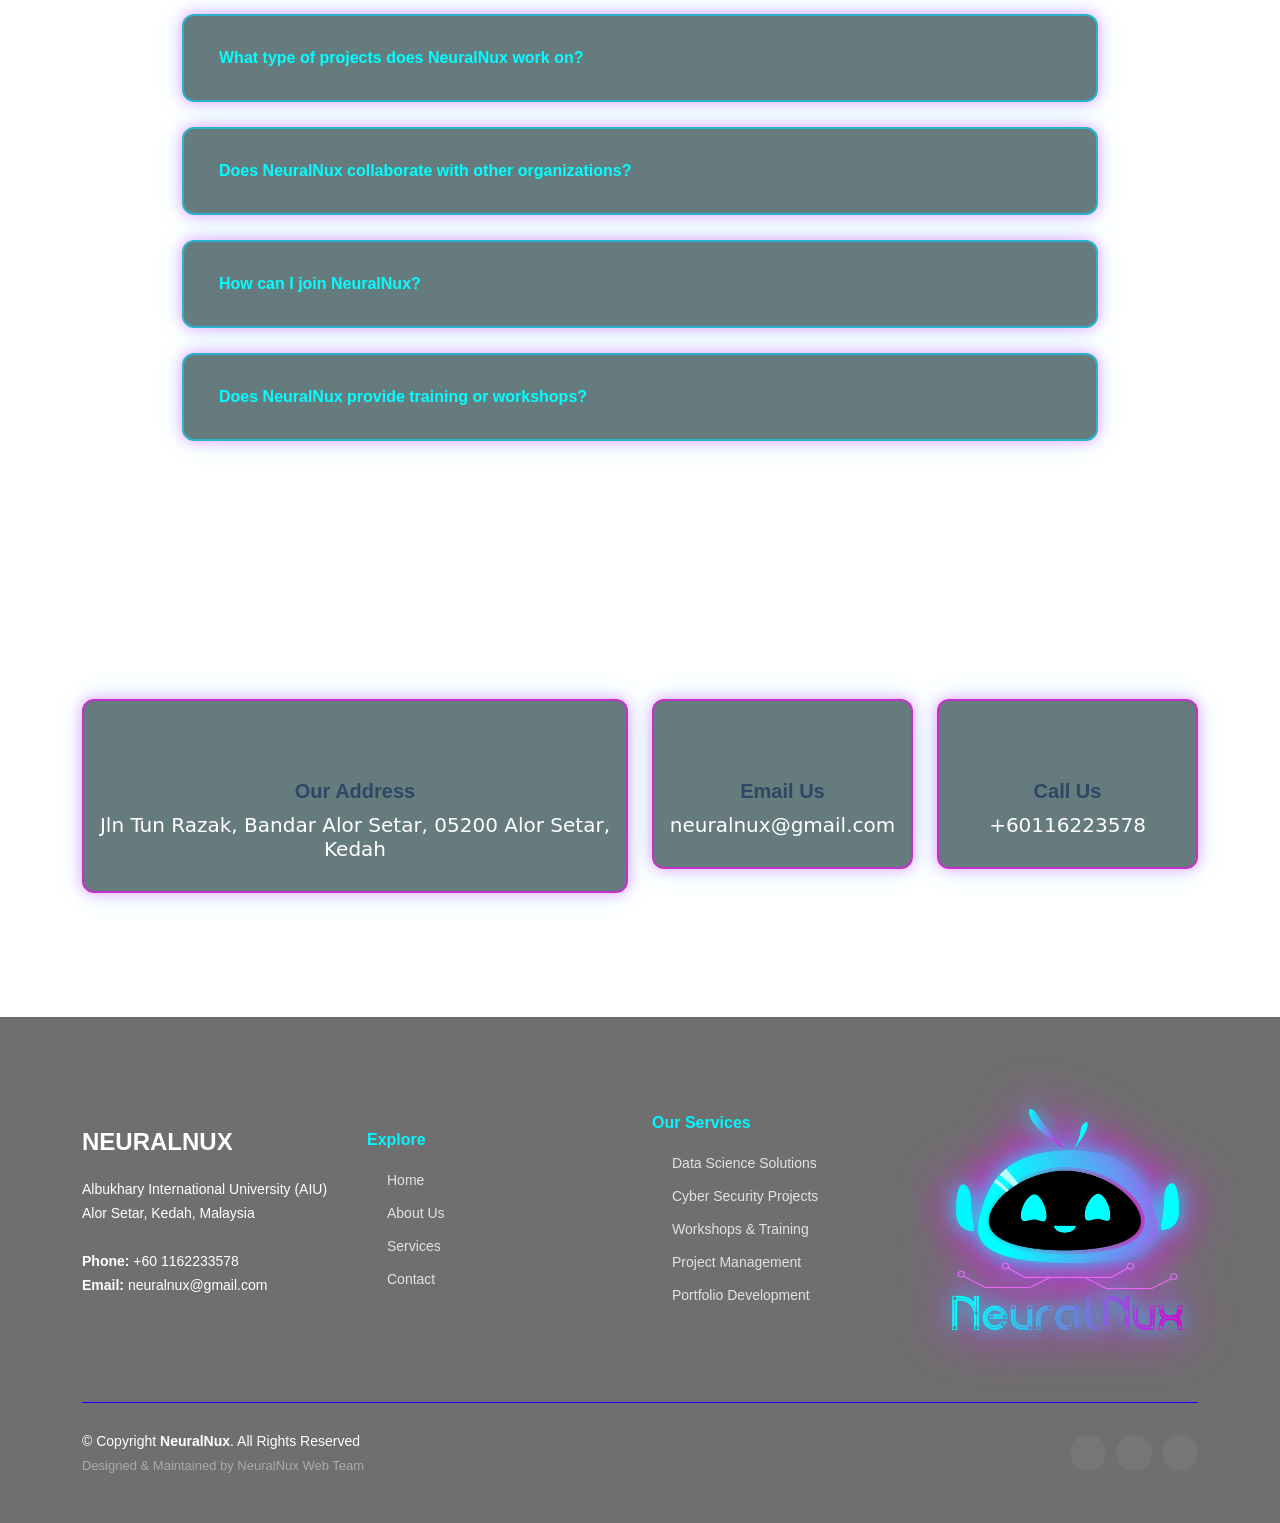
==== commit 1cb7c694: "Fix asset paths for Vercel deployment" ====
--- a/webb/index.html
+++ b/webb/index.html
@@ -9,7 +9,7 @@
     <title>NeuralNux</title>
 
     <!-- main css stylesheet -->
-    <link rel="stylesheet" href="css/main.css" />
+    <link rel="stylesheet" href="./css/main.css" />
     <!-- bootstrap css -->
 
     <link rel="stylesheet" href="css/bootstrap.min.css" />
@@ -496,7 +496,7 @@
     <!-- pure counter  -->
     <script src="assets/purecounter/purecounter.js"></script>
     <!-- bootstrap js files  -->
-    <script src="js/bootstrap.min.js"></script>
+    <script src="./js/bootstrap.min.js"></script>
     <!-- swiper js files  -->
     <script src="assets/swiper/swiper-bundle.min.js"></script>
     <!-- pure counter  -->
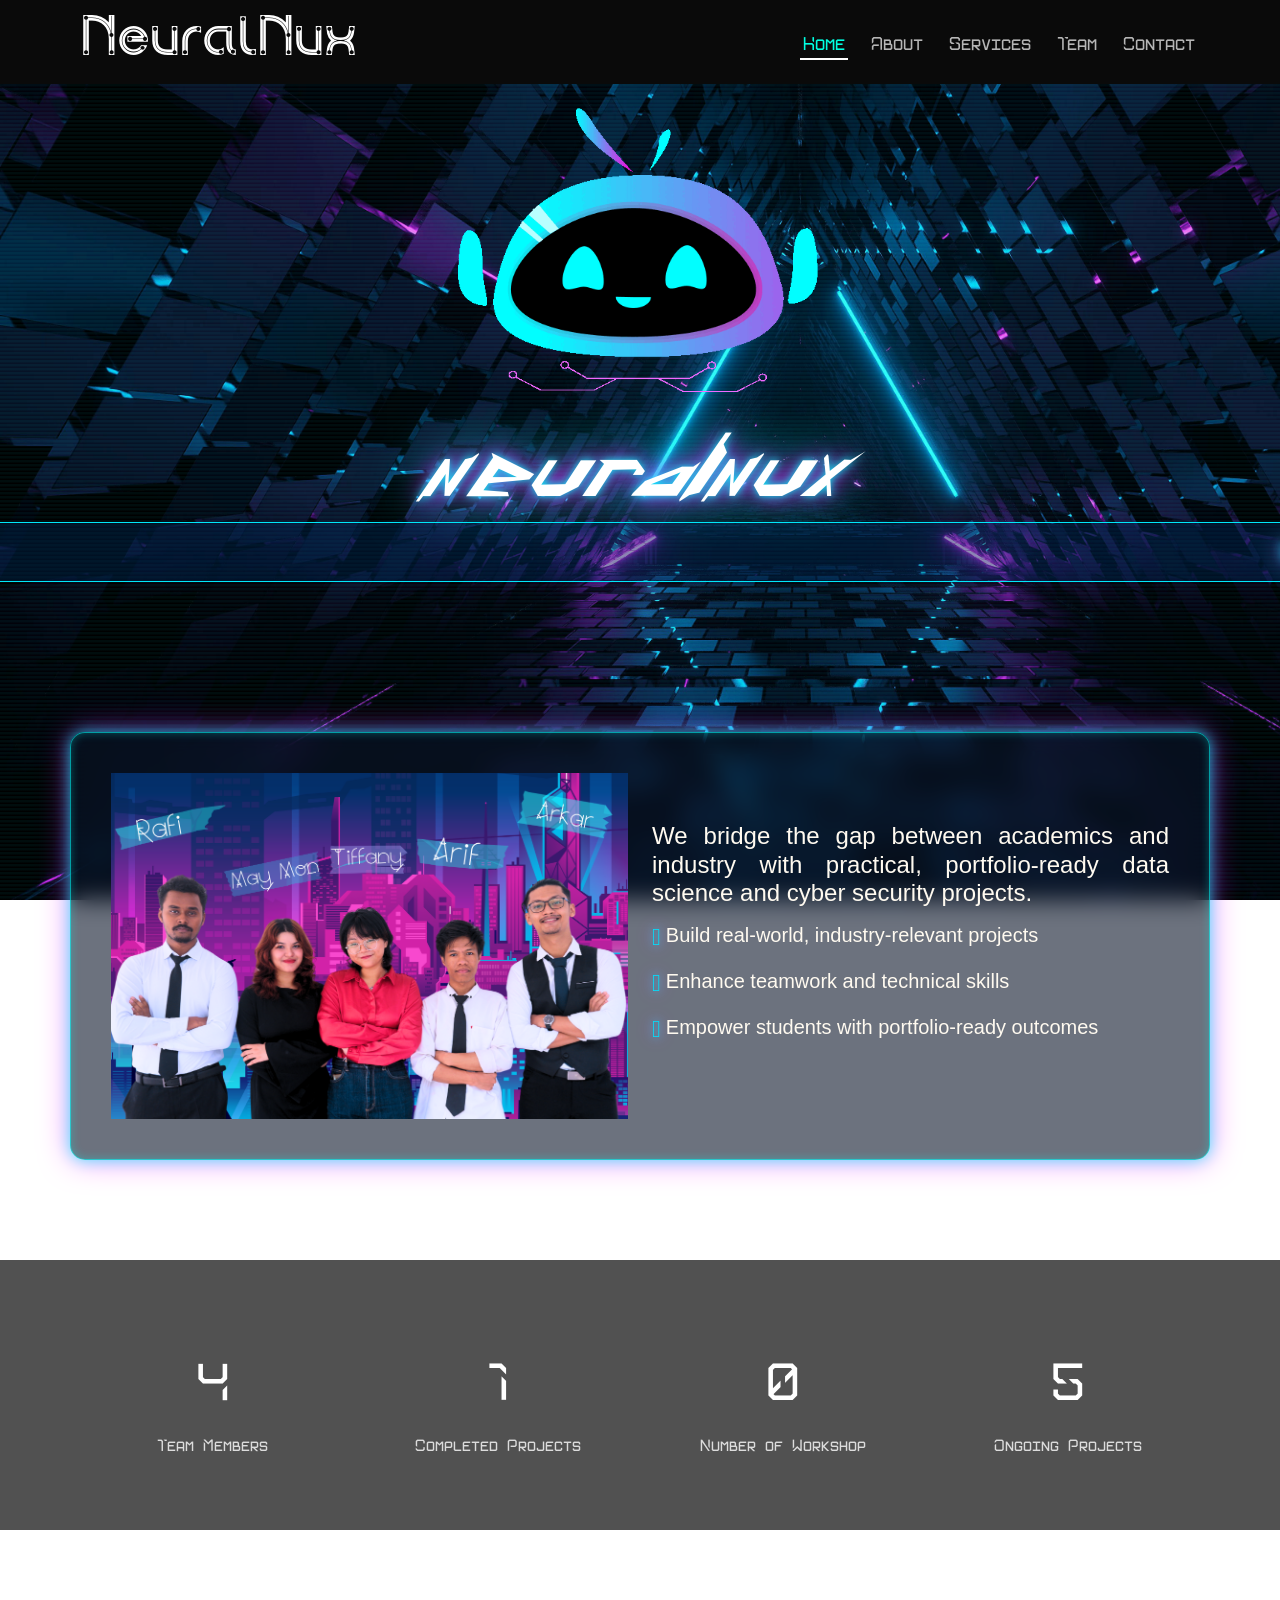
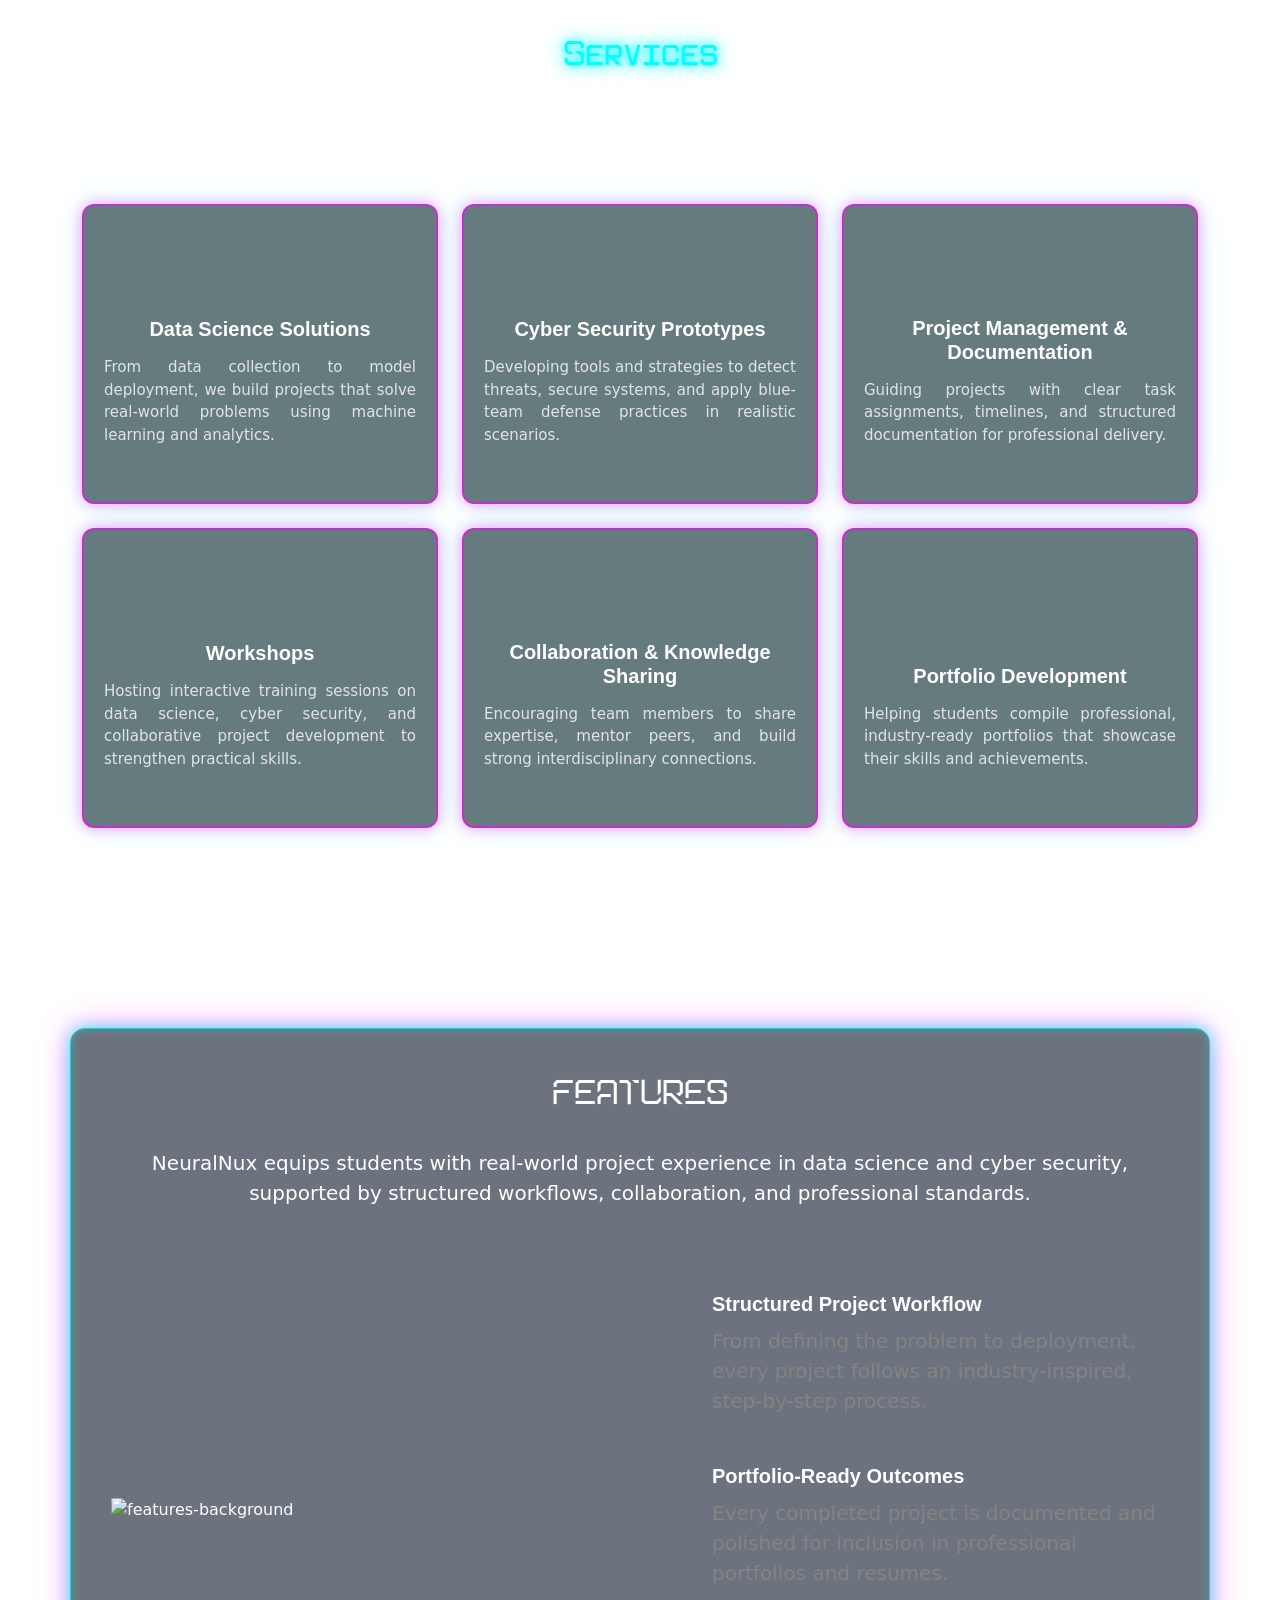
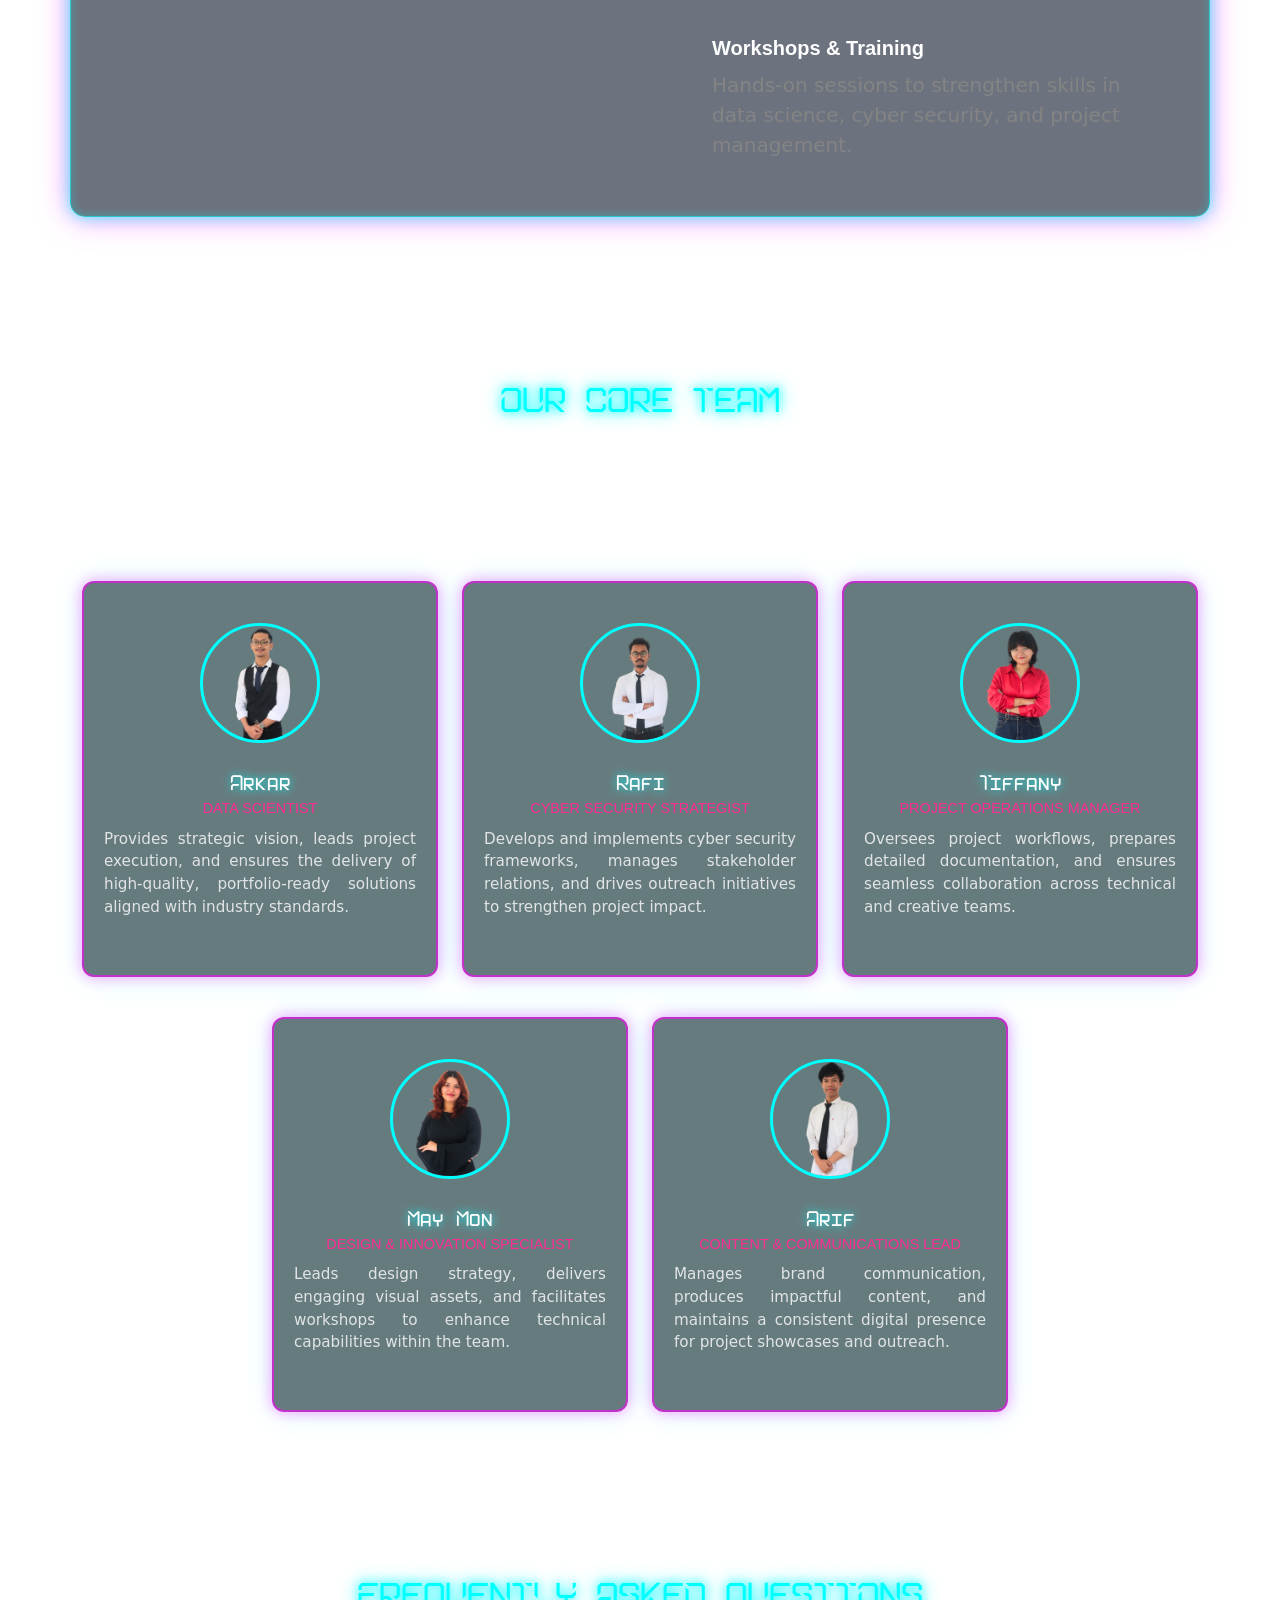
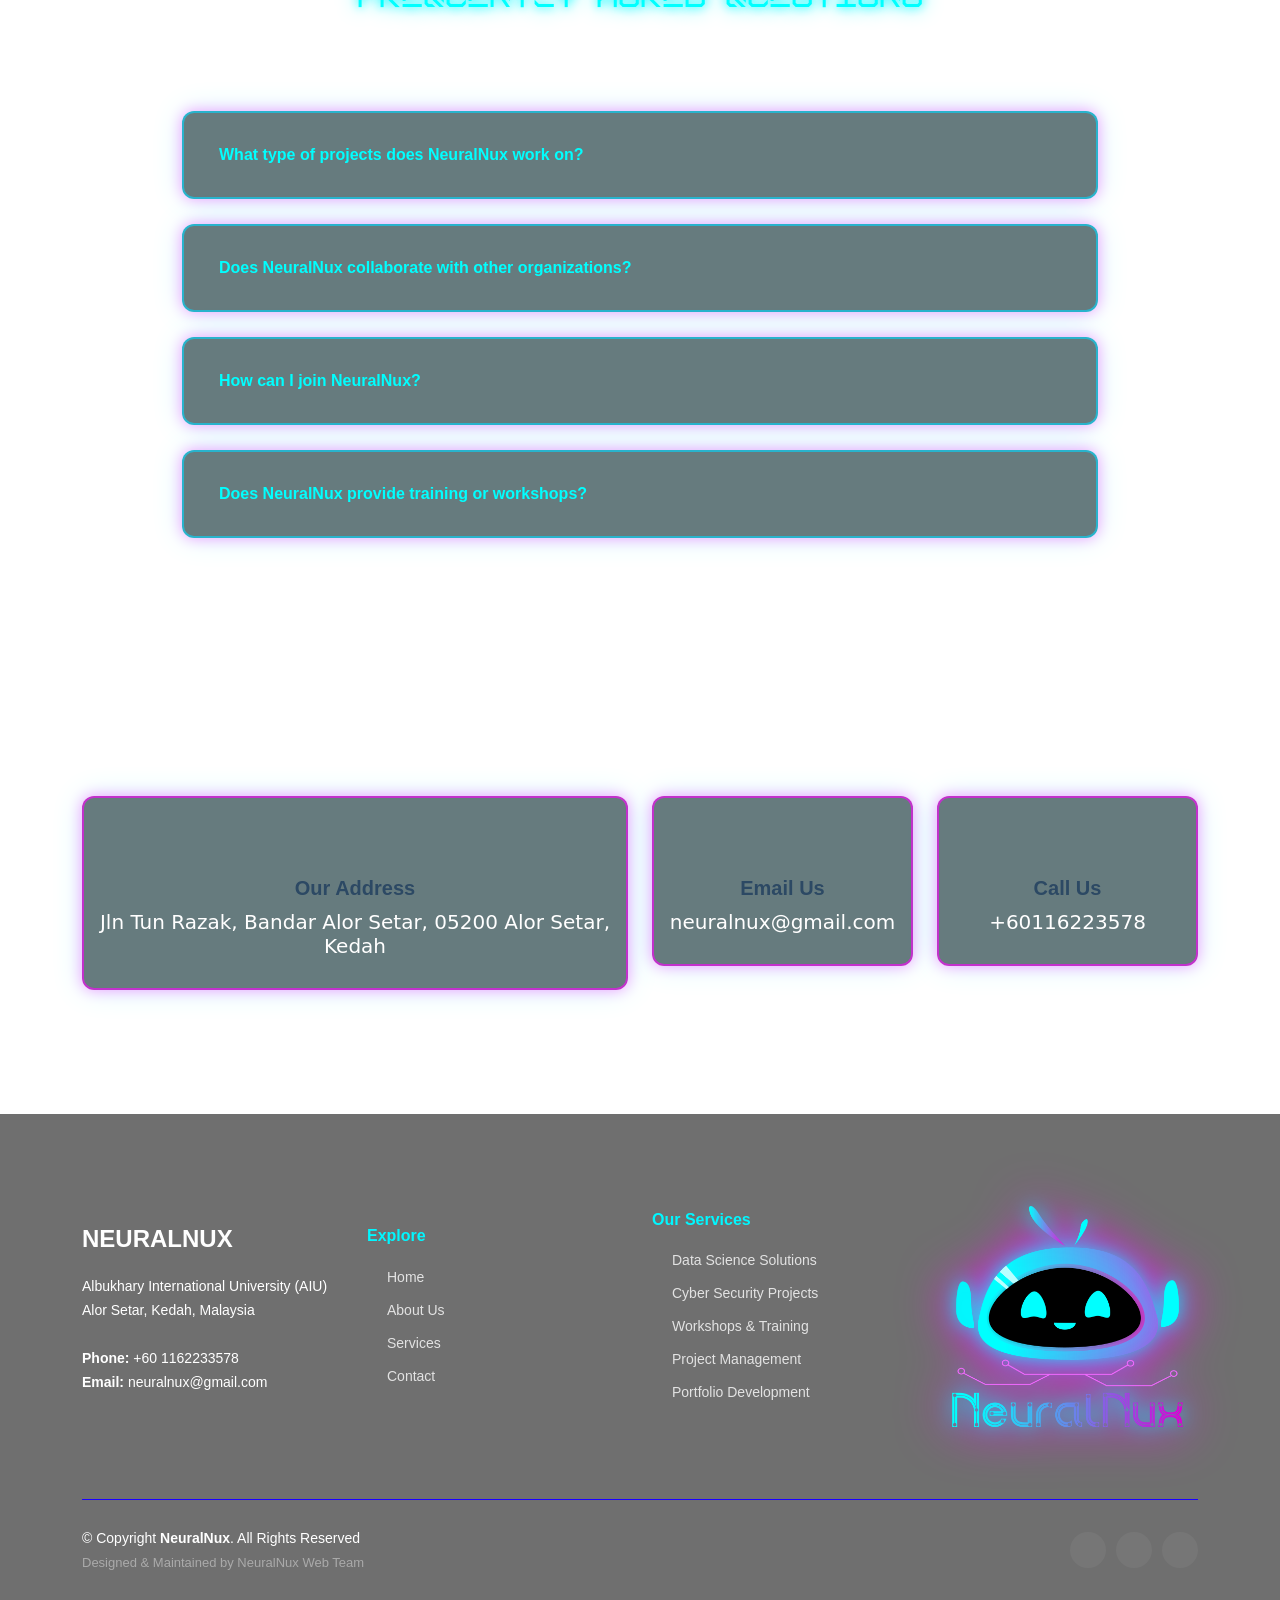
==== commit 9c165ed1: "Fix images" ====
--- a/webb/index.html
+++ b/webb/index.html
@@ -107,7 +107,7 @@
           </div>
 
           <div class=" col-lg-6 col-12 order-1" data-aos="fade-right">
-            <img class="img-fluid" src="Images/Group.png" alt="" />
+            <img class="img-fluid" src="./images/Group.png" alt="" />
           </div>
         </div>
         </div>
@@ -269,7 +269,7 @@
 
         <div class="col-lg-4 col-md-6 d-flex align-items-stretch" data-aos="fade-up" data-aos-delay="100">
           <div class="member text-center">
-            <img src="Images/Moe.png" class="img-fluid rounded-circle mb-3" alt="Arkar">
+            <img src="./images/Moe.png" class="img-fluid rounded-circle mb-3" alt="Arkar">
             <h4>Arkar</h4>
             <h6>Data Scientist</h6>
             <p>Provides strategic vision, leads project execution, and ensures the delivery of high-quality, portfolio-ready solutions aligned with industry standards.</p>
@@ -278,7 +278,7 @@
 
         <div class="col-lg-4 col-md-6 d-flex align-items-stretch" data-aos="fade-up" data-aos-delay="200">
           <div class="member text-center">
-            <img src="Images/Rafi.png" class="img-fluid rounded-circle mb-3" alt="Rafi">
+            <img src="./images/Rafi.png" class="img-fluid rounded-circle mb-3" alt="Rafi">
             <h4>Rafi</h4>
             <h6>Cyber Security Strategist</h6>
             <p>Develops and implements cyber security frameworks, manages stakeholder relations, and drives outreach initiatives to strengthen project impact.</p>
@@ -287,7 +287,7 @@
 
         <div class="col-lg-4 col-md-6 d-flex align-items-stretch" data-aos="fade-up" data-aos-delay="300">
           <div class="member text-center">
-            <img src="Images/Tiff.png" class="img-fluid rounded-circle mb-3" alt="Tiffany">
+            <img src="./images/Tiff.png" class="img-fluid rounded-circle mb-3" alt="Tiffany">
             <h4>Tiffany</h4>
             <h6>Project Operations Manager</h6>
             <p>Oversees project workflows, prepares detailed documentation, and ensures seamless collaboration across technical and creative teams.</p>
@@ -296,7 +296,7 @@
 
         <div class="col-lg-4 col-md-6 d-flex align-items-stretch" data-aos="fade-up" data-aos-delay="400">
           <div class="member text-center">
-            <img src="Images/MayMon.png" class="img-fluid rounded-circle mb-3" alt="May Mon">
+            <img src="./images/MayMon.png" class="img-fluid rounded-circle mb-3" alt="May Mon">
             <h4>May Mon</h4>
             <h6>Design & Innovation Specialist</h6>
             <p>Leads design strategy, delivers engaging visual assets, and facilitates workshops to enhance technical capabilities within the team.</p>
@@ -305,7 +305,7 @@
 
         <div class="col-lg-4 col-md-6 d-flex align-items-stretch" data-aos="fade-up" data-aos-delay="500">
           <div class="member text-center">
-            <img src="Images/Arif.png" class="img-fluid rounded-circle mb-3" alt="Arif">
+            <img src="./images/Arif.png" class="img-fluid rounded-circle mb-3" alt="Arif">
             <h4>Arif</h4>
             <h6>Content & Communications Lead</h6>
             <p>Manages brand communication, produces impactful content, and maintains a consistent digital presence for project showcases and outreach.</p>
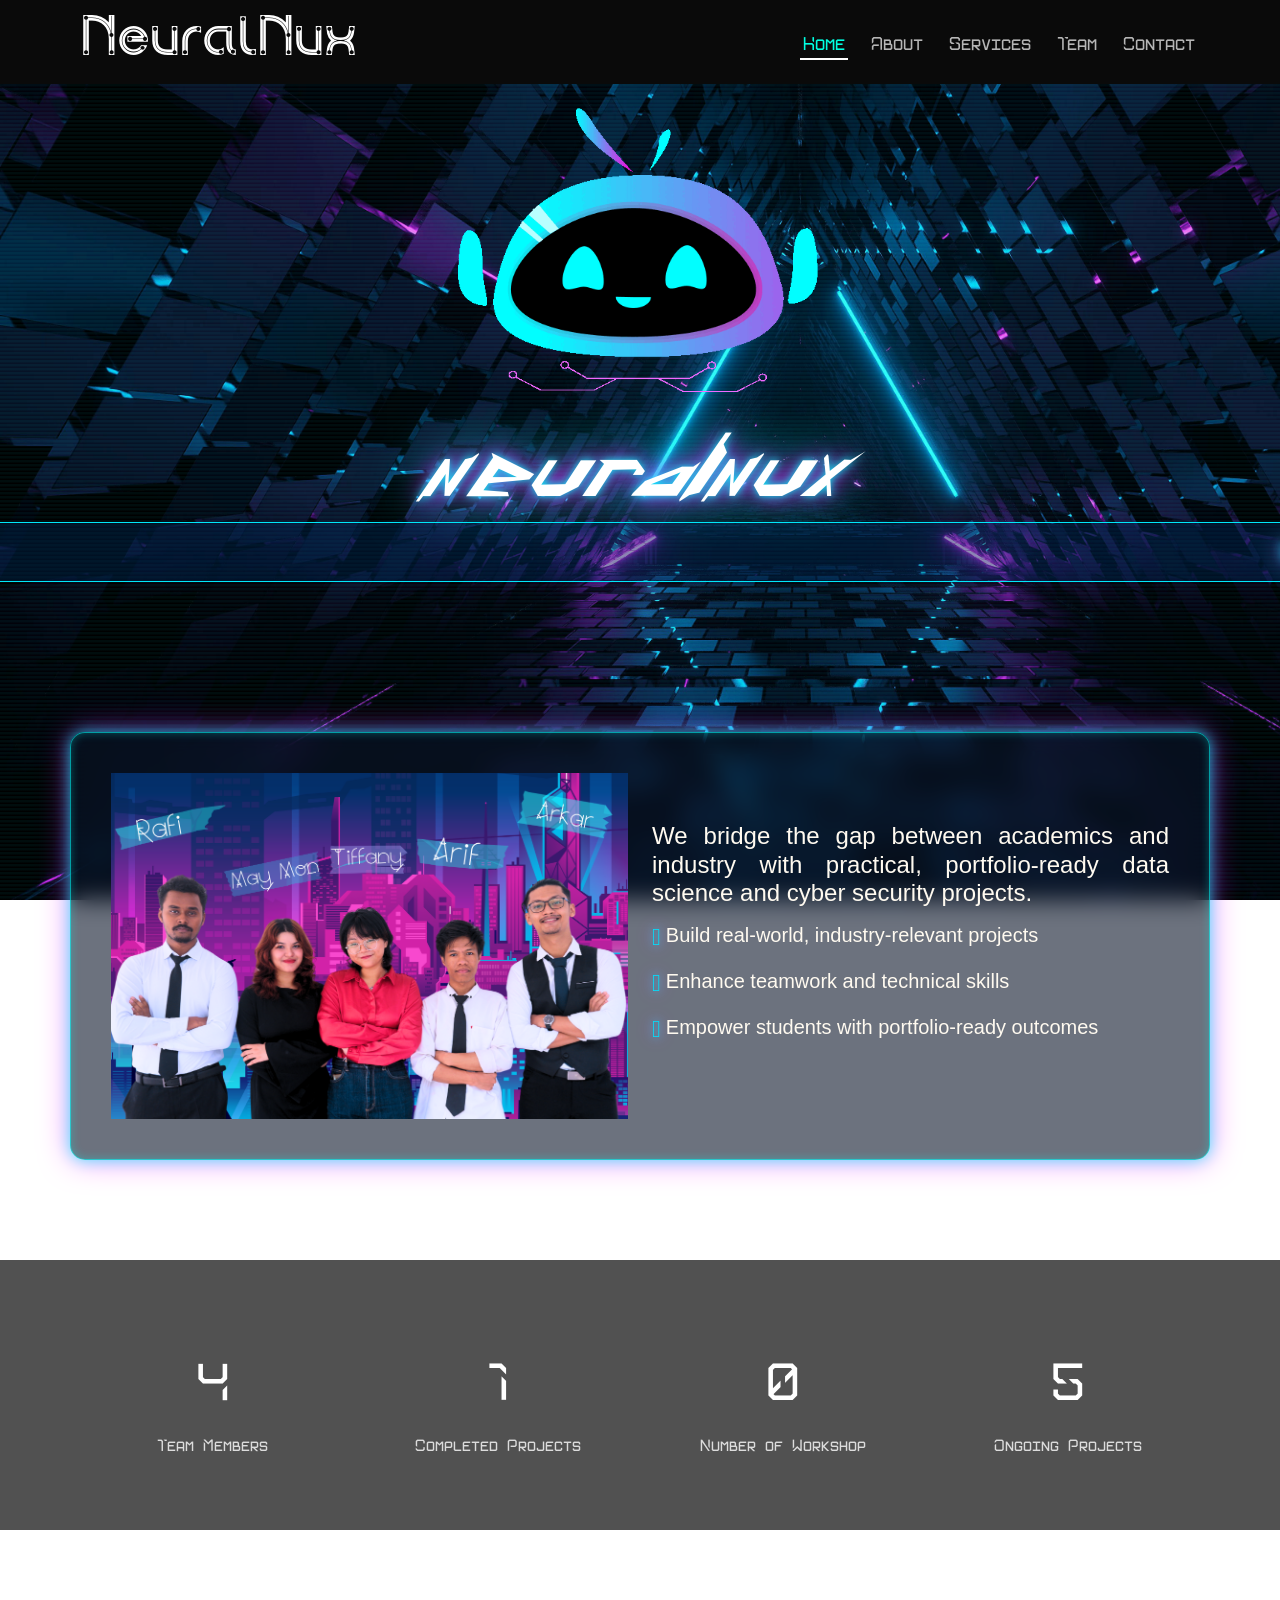
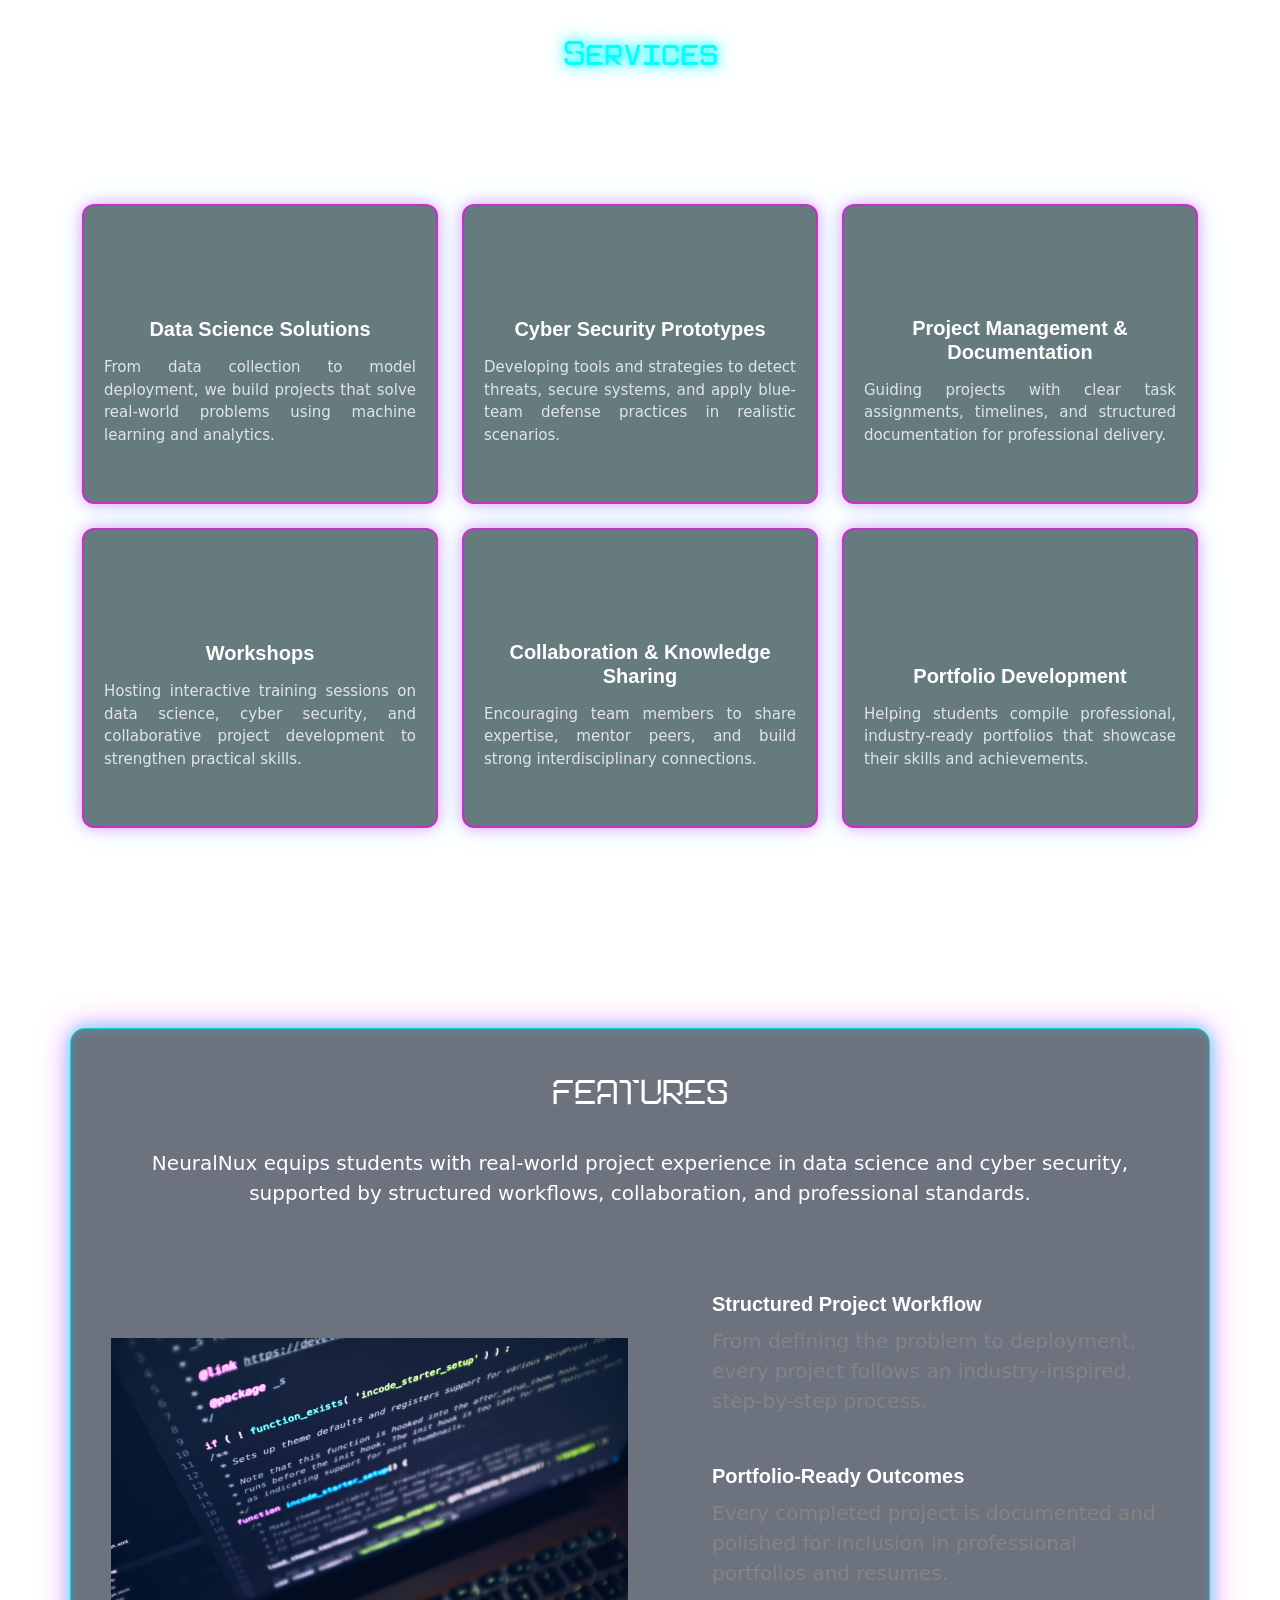
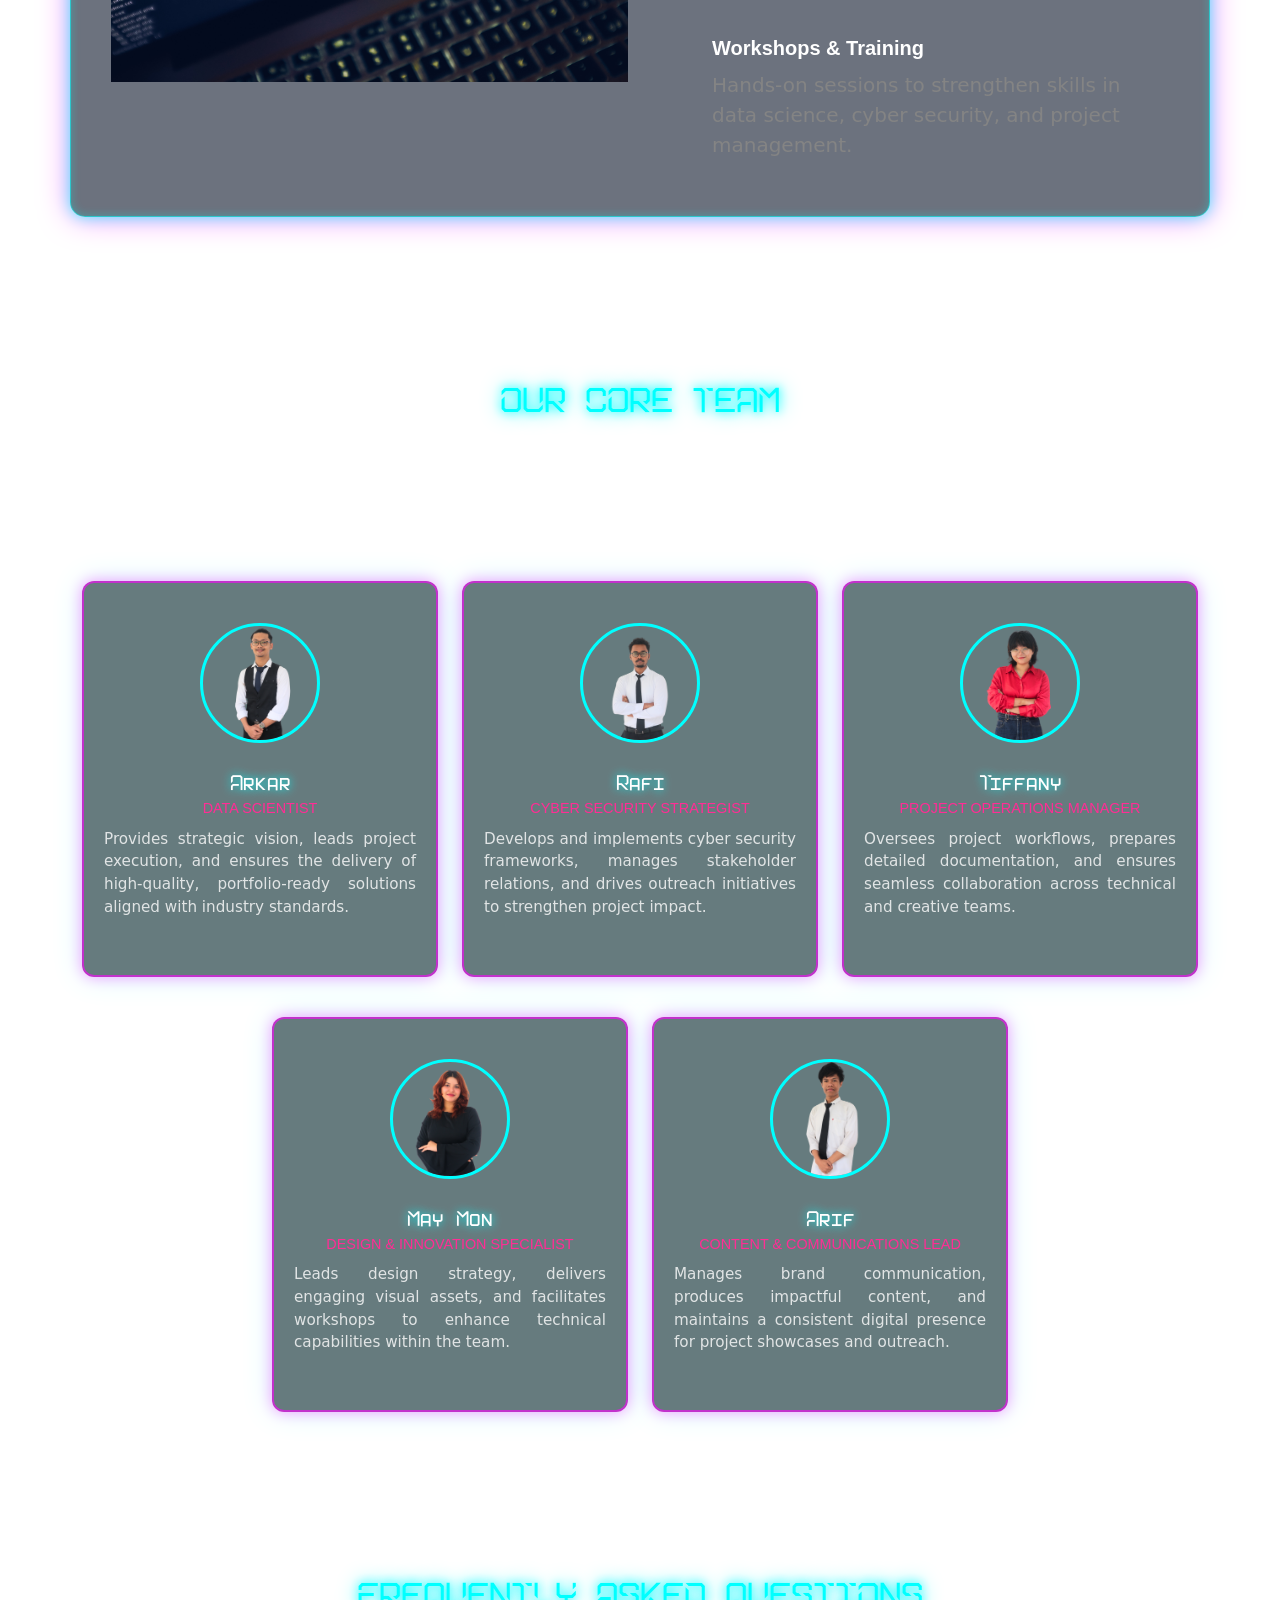
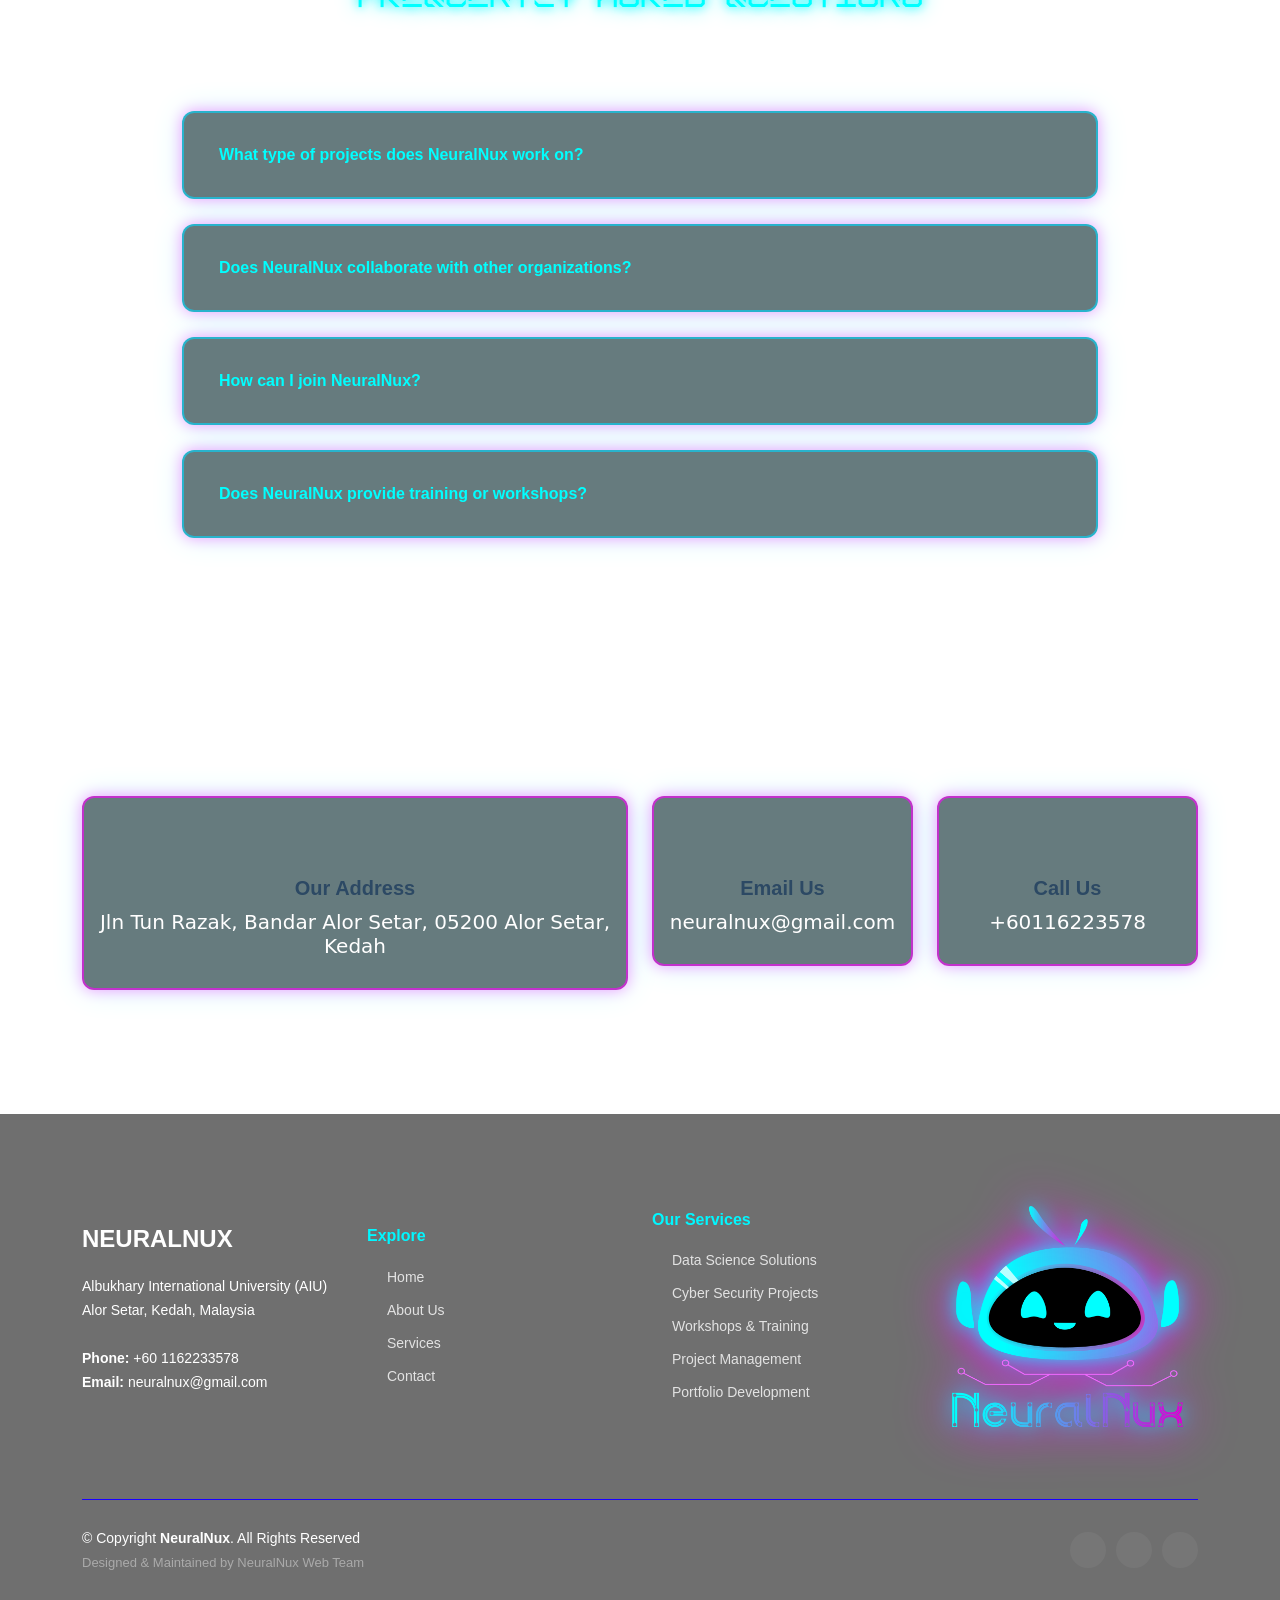
==== commit 071008bb: "Fix images final" ====
--- a/webb/index.html
+++ b/webb/index.html
@@ -250,7 +250,7 @@
         </div>
 
         <div class="col-lg-6 order-1" data-aos="zoom-in" data-aos-delay="150">
-          <img class="img-fluid" src="Images/pic.jpg" alt="features-background">
+          <img class="img-fluid" src="./images/pic.jpg" alt="features-background">
         </div>
       </div>
     </div>
